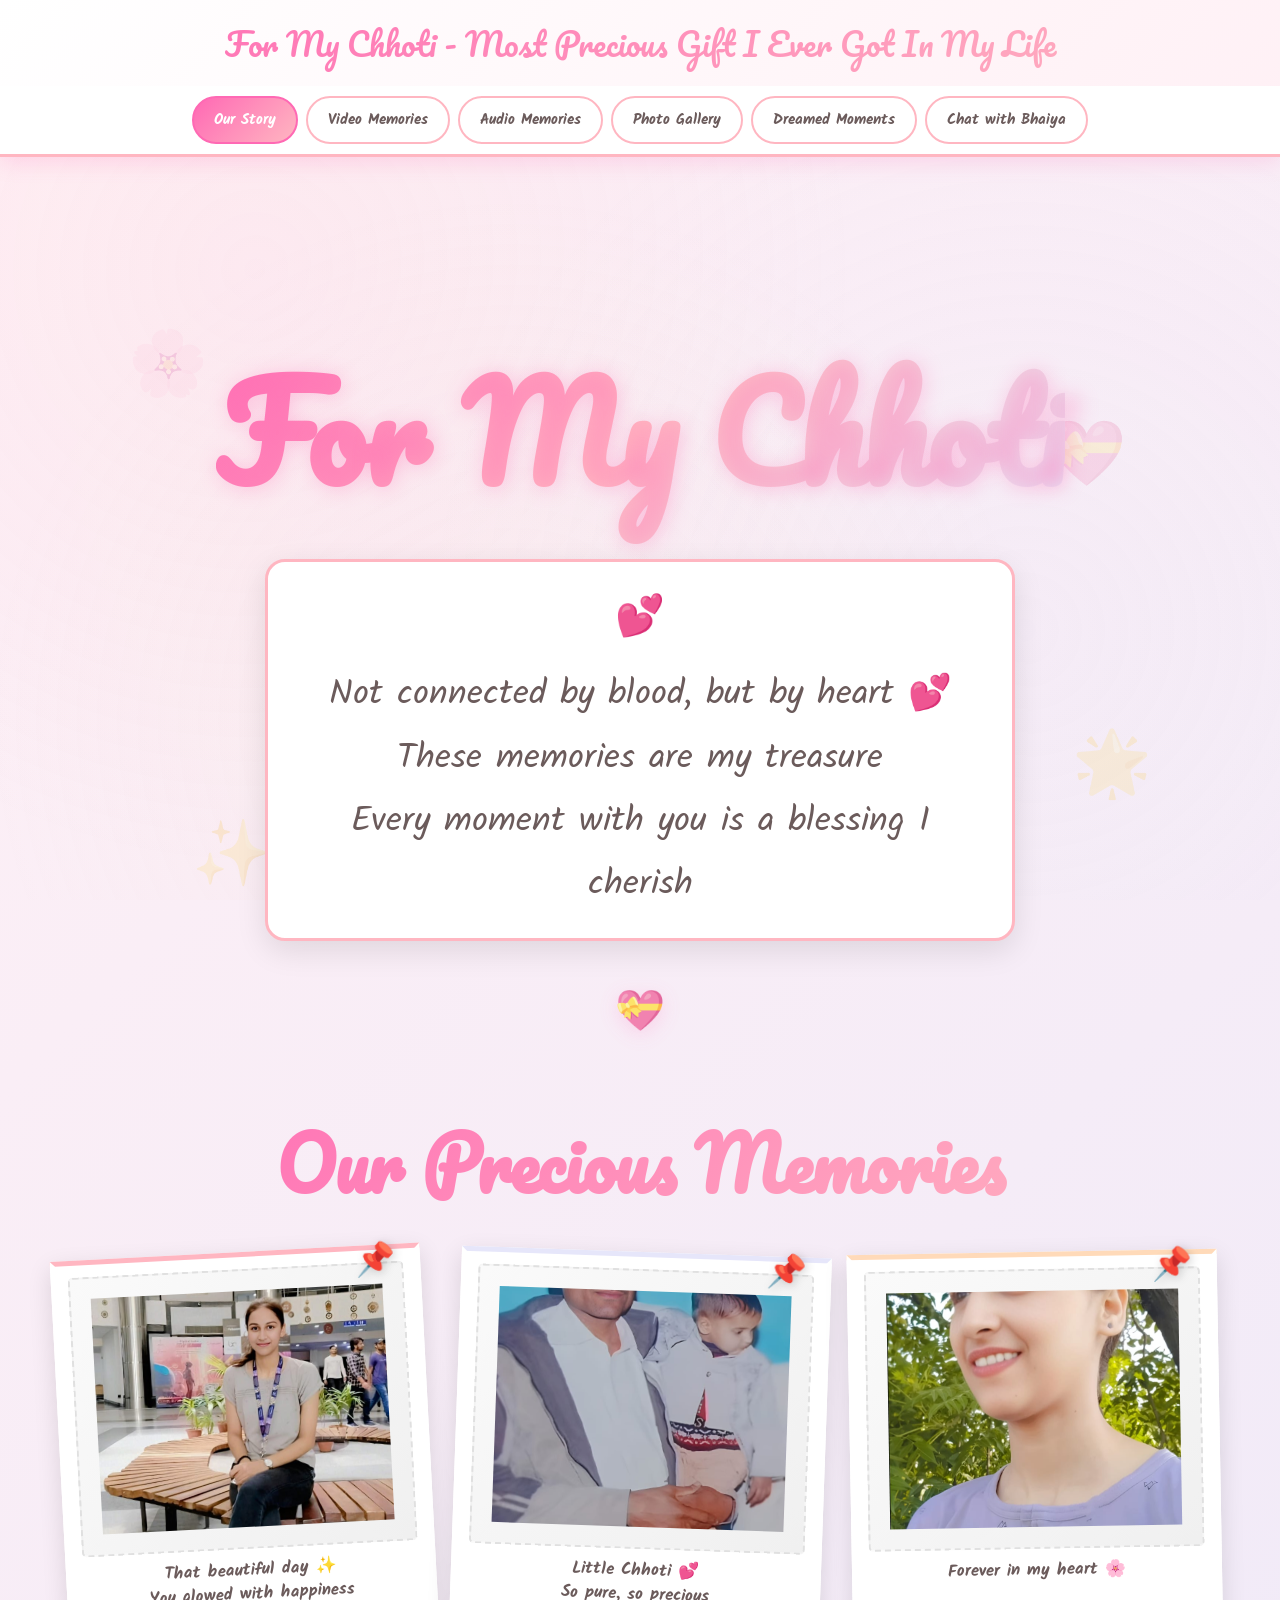
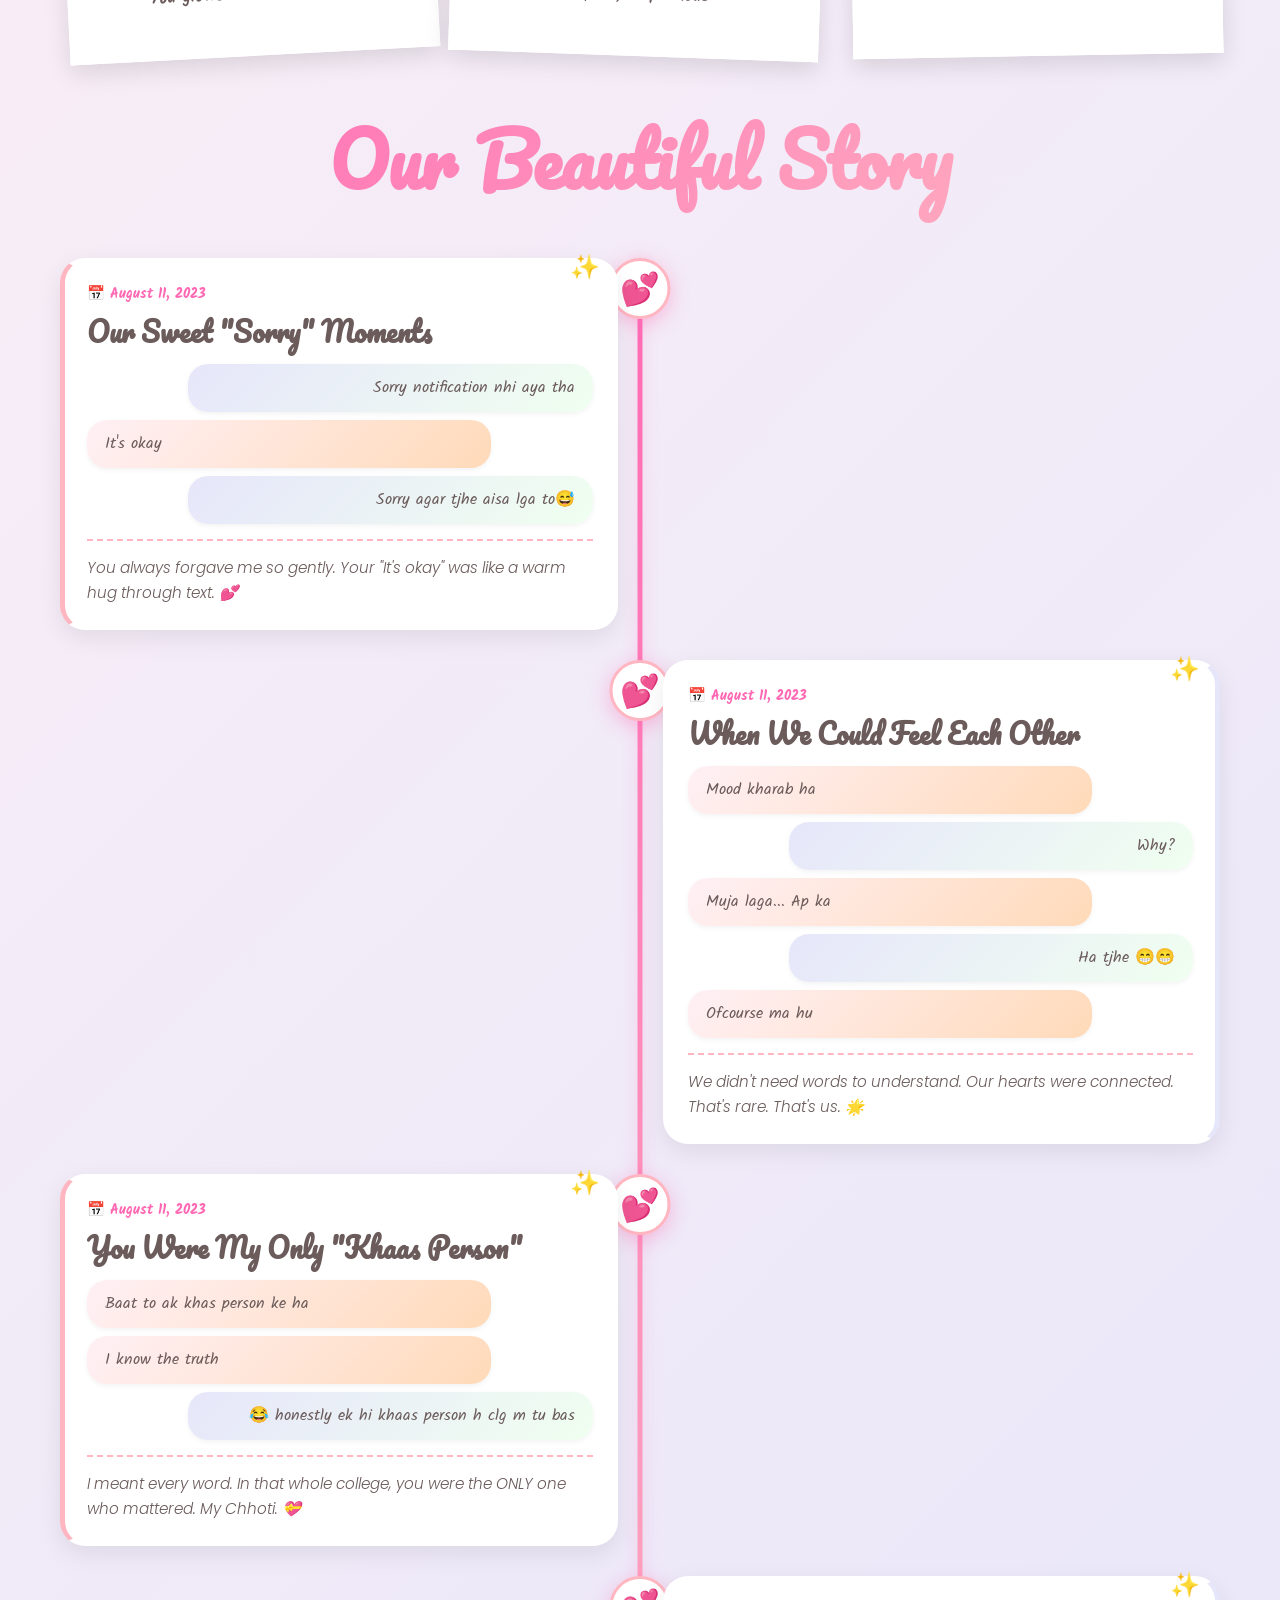
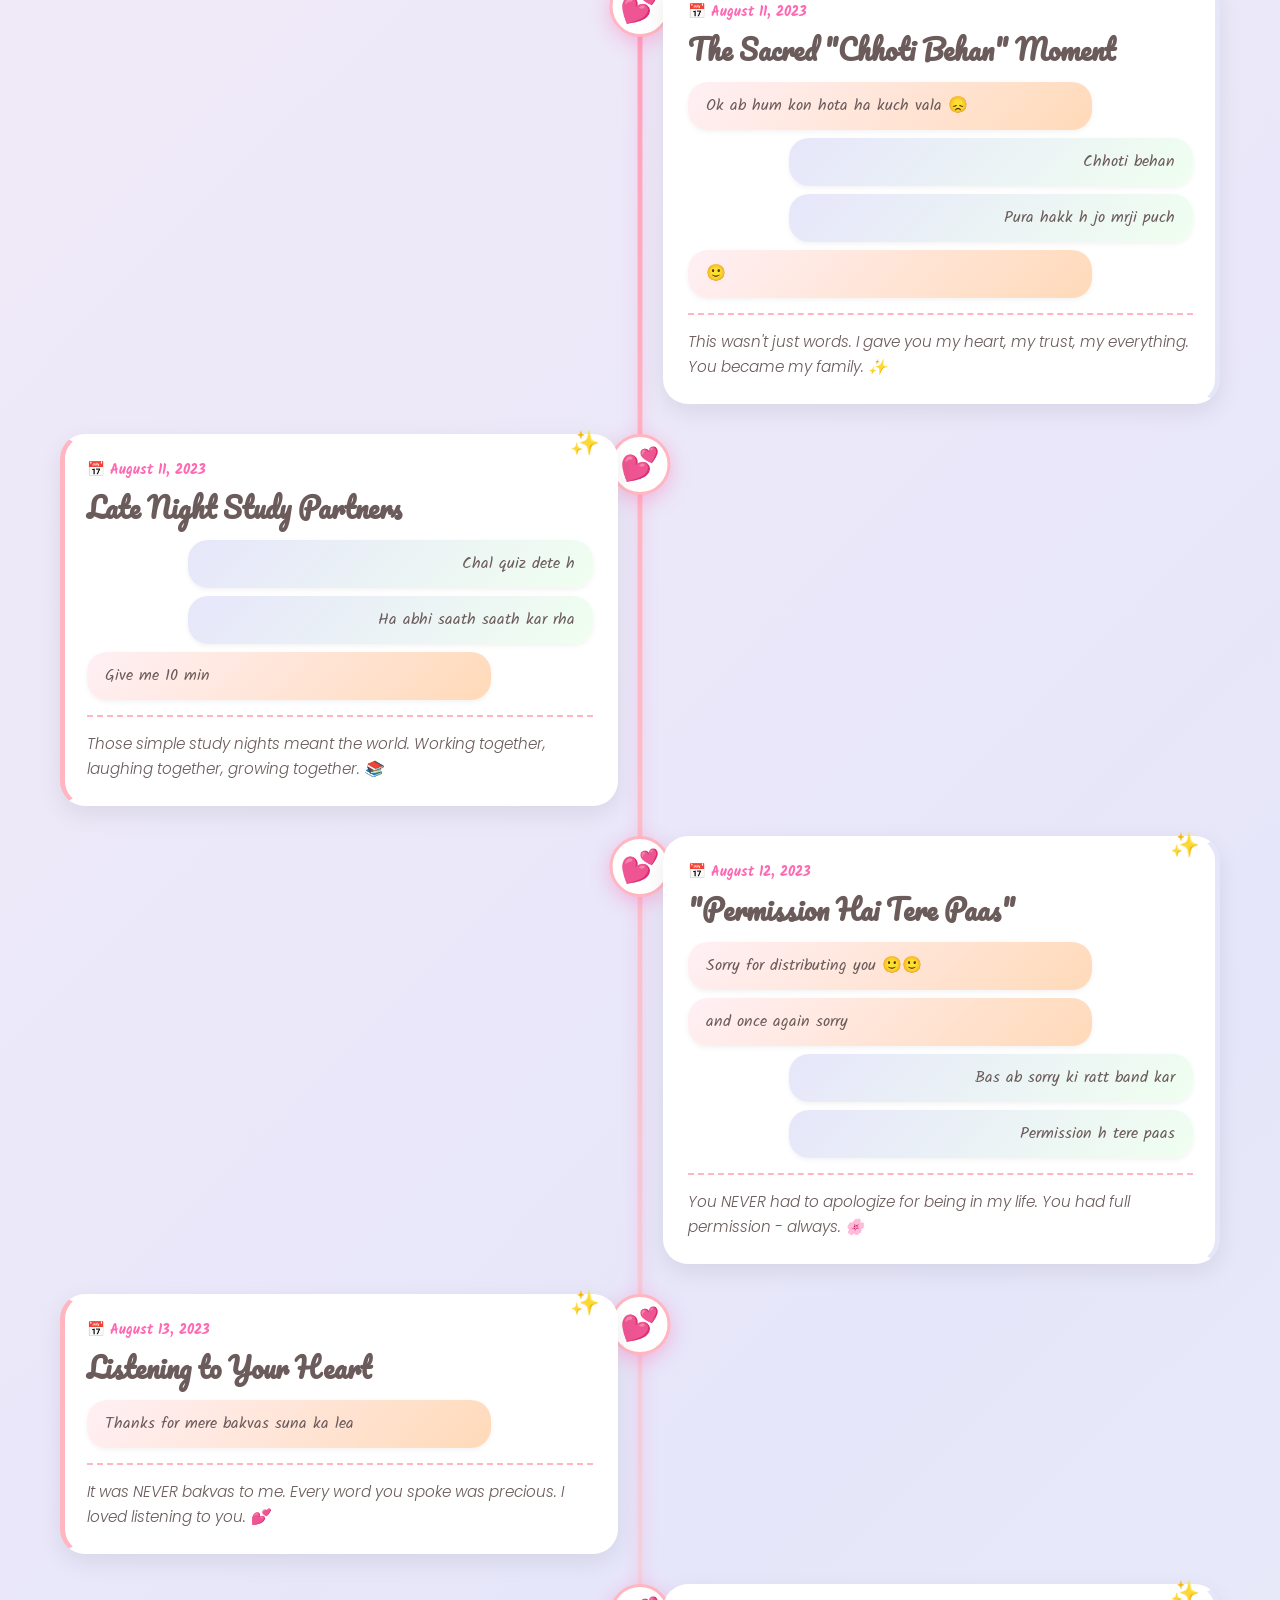
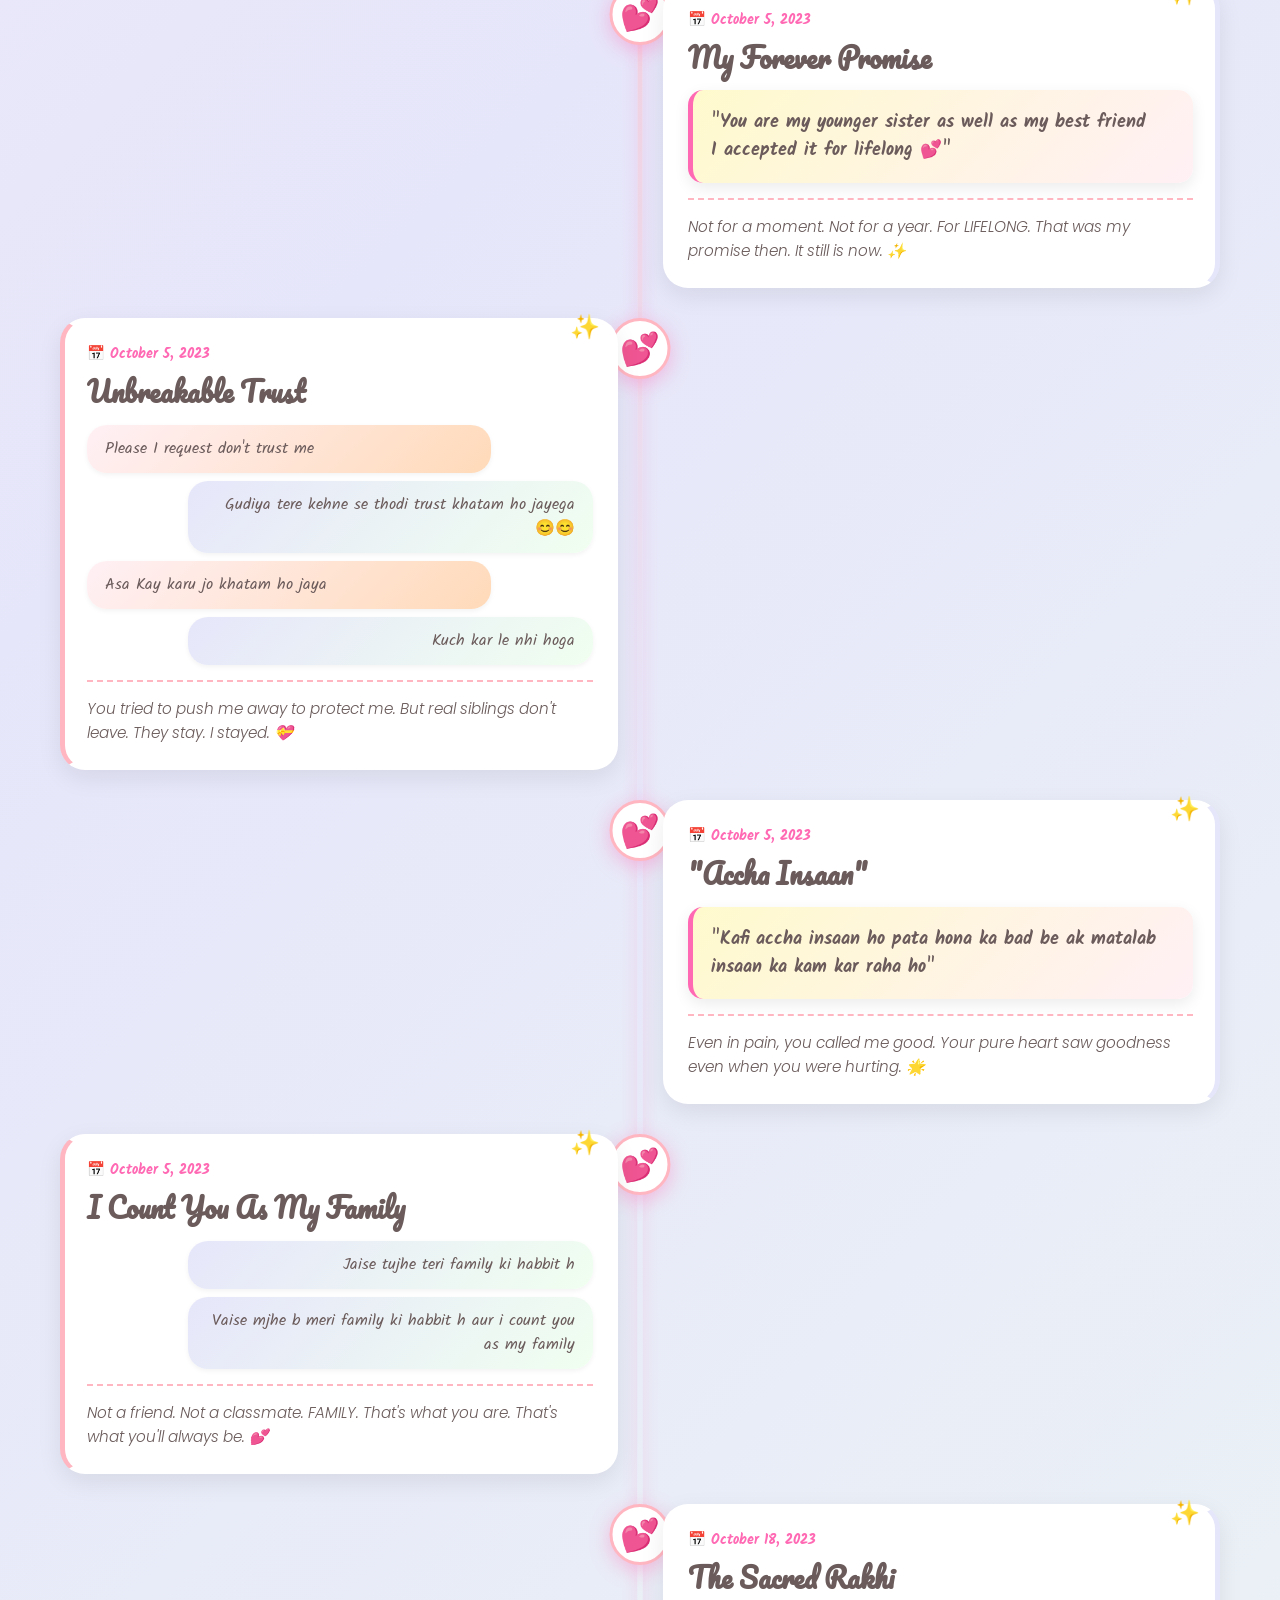
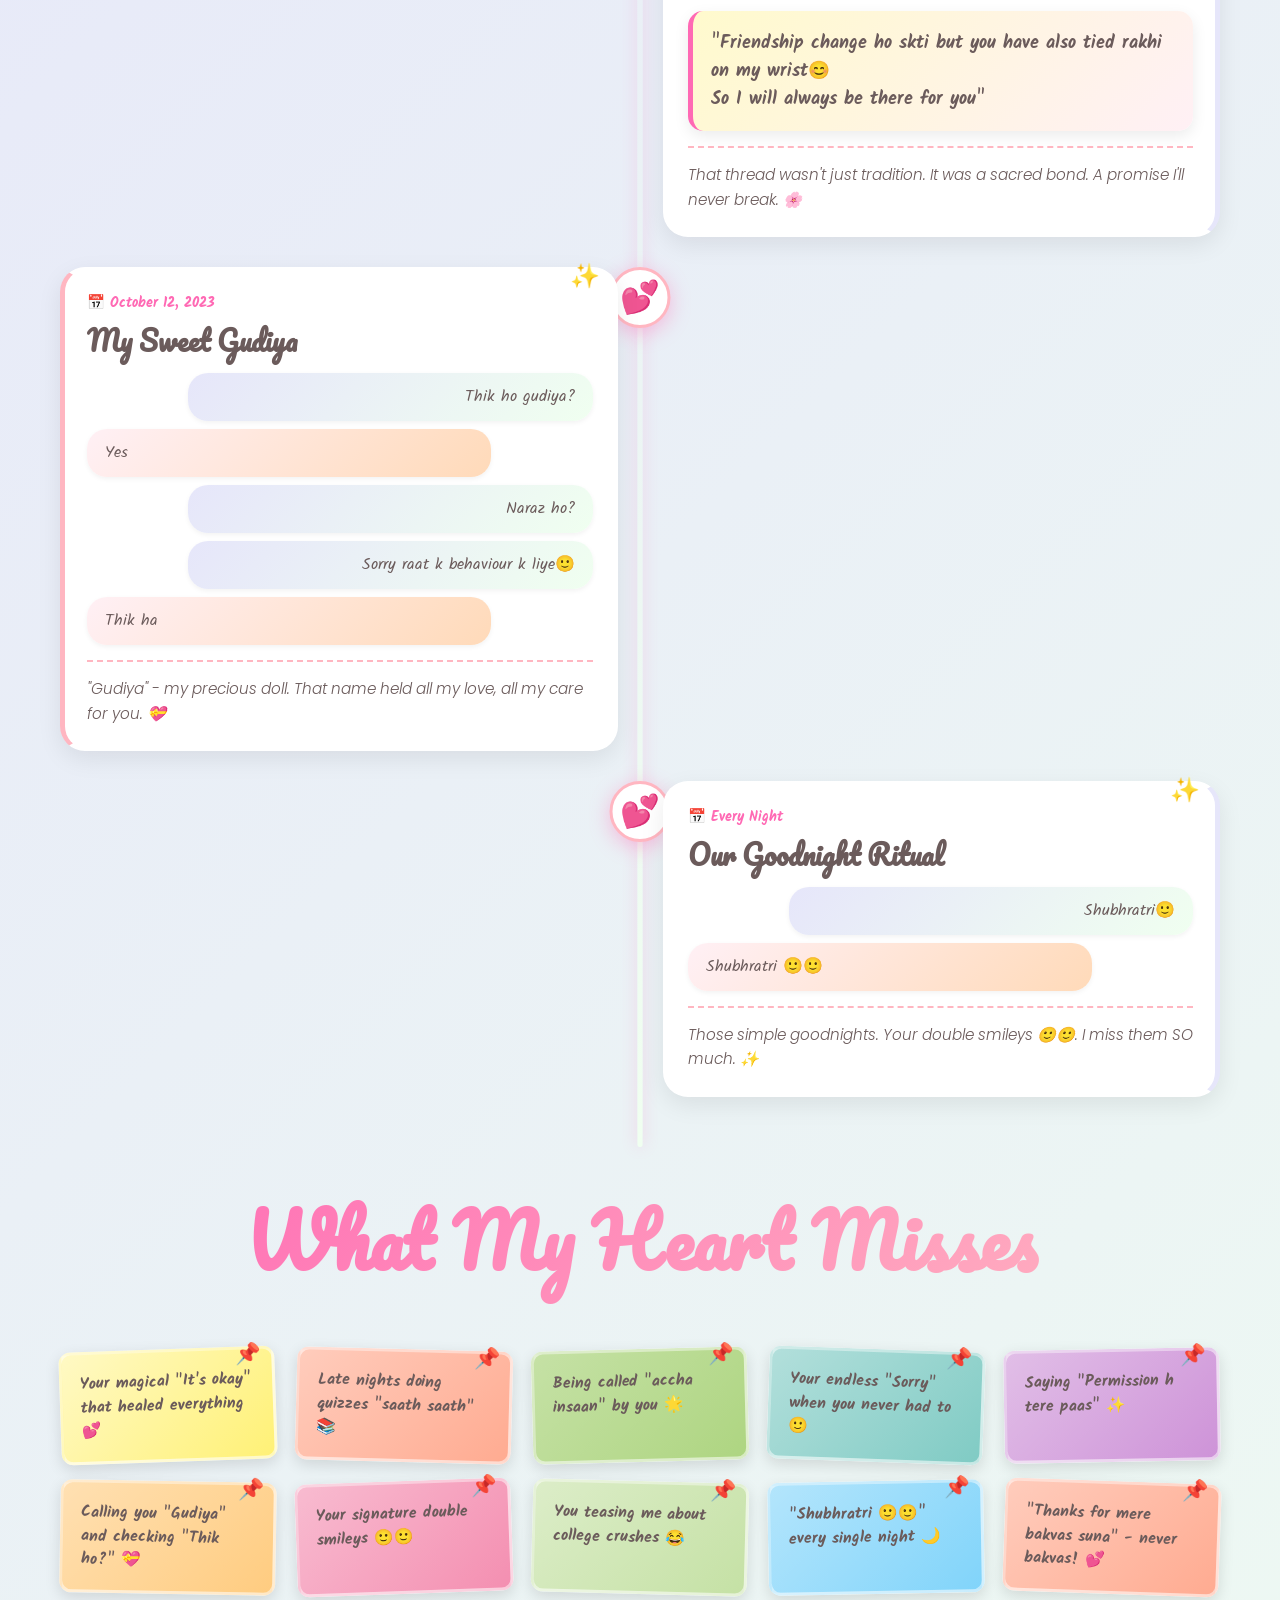
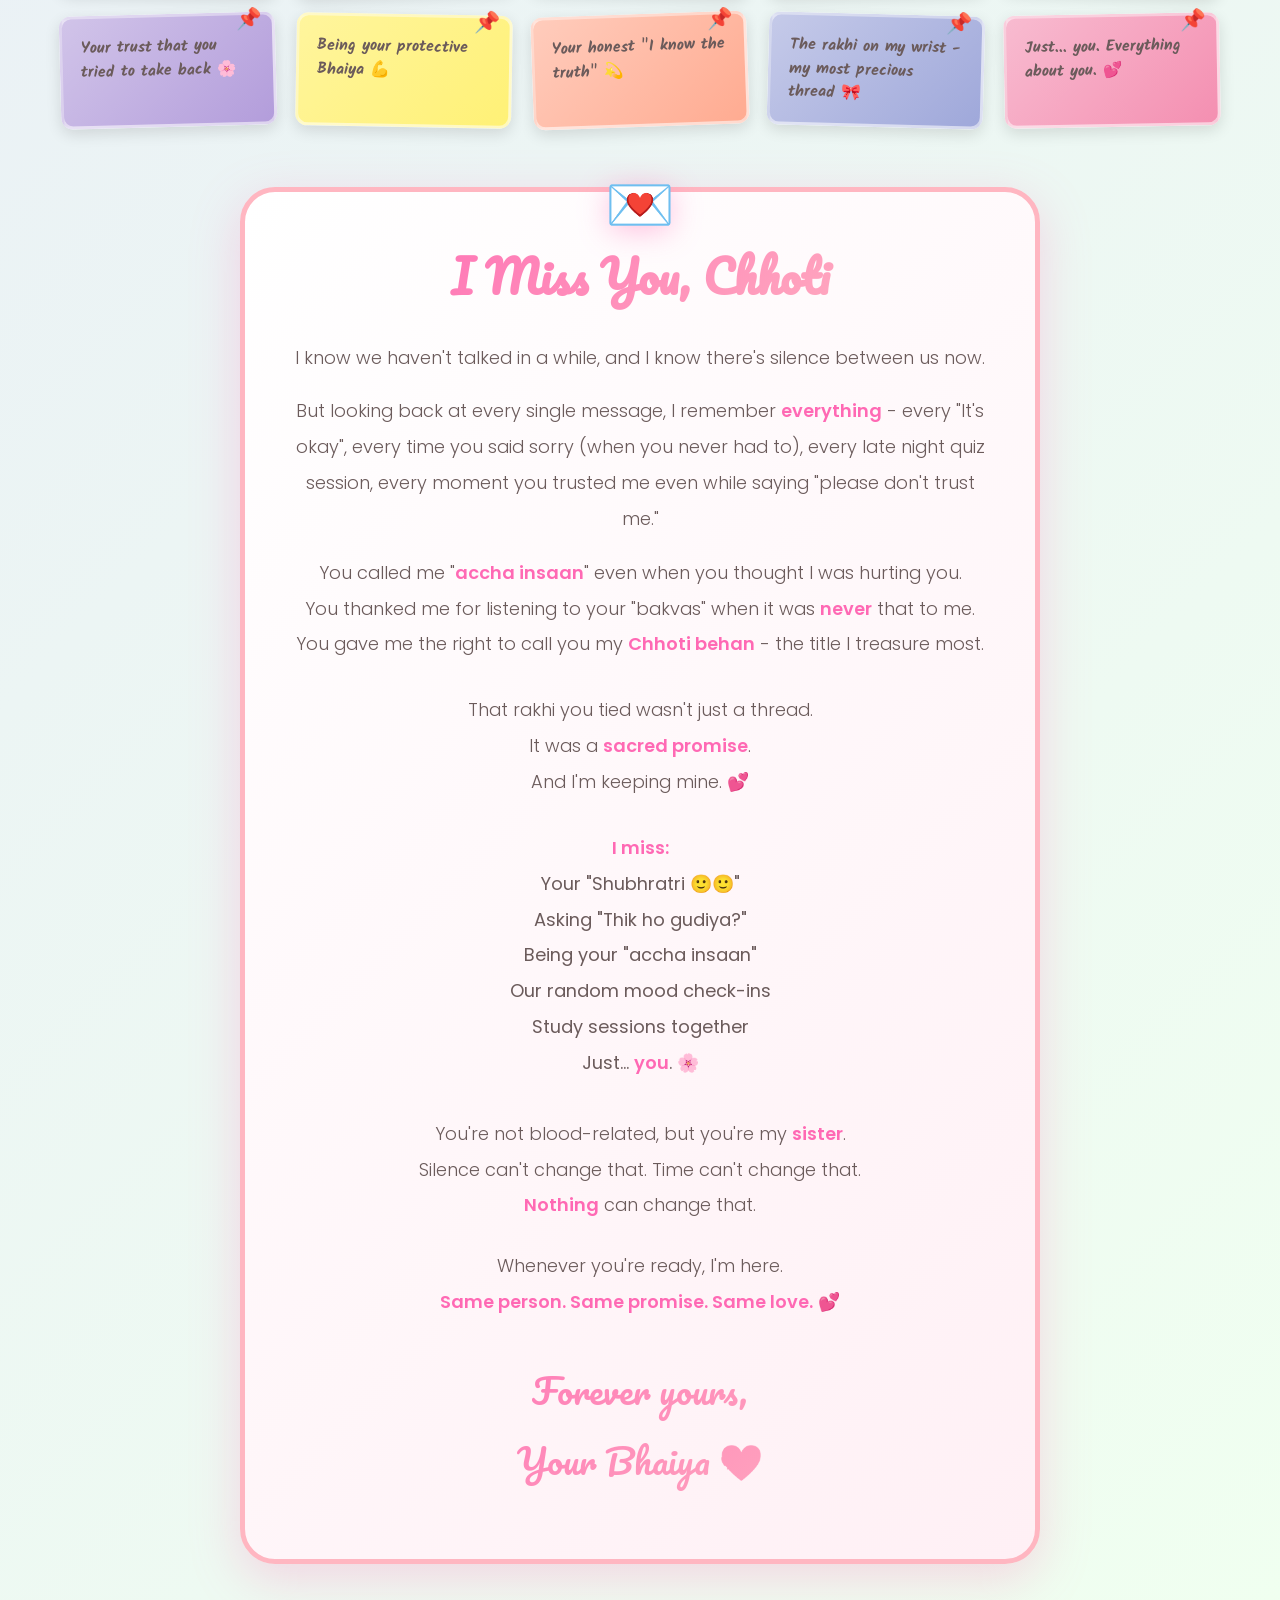
==== Memories_chhoti/index.html @ 8250acd3 "initial" ====
<!DOCTYPE html>
<html lang="en">

<head>
    <meta charset="UTF-8">
    <meta name="viewport" content="width=device-width, initial-scale=1.0">
    <title>For My Chhoti 💕</title>
    <link
        href="https://fonts.googleapis.com/css2?family=Pacifico&family=Poppins:wght@300;400;600&family=Kalam:wght@300;400;700&display=swap"
        rel="stylesheet">
    <style>
        * {
            margin: 0;
            padding: 0;
            box-sizing: border-box;
        }

        :root {
            --pink-light: #FFF0F5;
            --pink-soft: #FFB6C1;
            --peach: #FFDAB9;
            --lavender: #E6E6FA;
            --mint: #F0FFF0;
            --cream: #FFFACD;
            --rose: #FF69B4;
            --text: #6B5B5B;
            --white: #FFFFFF;
        }

        body {
            font-family: 'Poppins', sans-serif;
            background: linear-gradient(135deg, var(--pink-light) 0%, var(--lavender) 50%, var(--mint) 100%);
            color: var(--text);
            overflow-x: hidden;
        }

        /* Cute doodles background */
        body::before {
            content: '';
            position: fixed;
            top: 0;
            left: 0;
            width: 100%;
            height: 100%;
            background-image:
                radial-gradient(circle at 20% 30%, rgba(255, 182, 193, 0.1) 0%, transparent 50%),
                radial-gradient(circle at 80% 70%, rgba(230, 230, 250, 0.1) 0%, transparent 50%),
                radial-gradient(circle at 40% 80%, rgba(255, 218, 185, 0.1) 0%, transparent 50%);
            pointer-events: none;
            z-index: 0;
        }

        /* Music Player - Cuter design */
        .music-player {
            position: fixed;
            top: 20px;
            right: 20px;
            z-index: 1000;
            background: var(--white);
            padding: 12px 22px;
            border-radius: 50px;
            box-shadow: 0 8px 25px rgba(255, 105, 180, 0.3);
            display: flex;
            align-items: center;
            gap: 8px;
            cursor: pointer;
            transition: all 0.3s ease;
            font-family: 'Kalam', cursive;
            border: 3px dashed var(--pink-soft);
        }

        .music-player:hover {
            transform: scale(1.1) rotate(-2deg);
            box-shadow: 0 12px 35px rgba(255, 105, 180, 0.4);
        }

        .music-player.playing {
            background: linear-gradient(135deg, var(--pink-soft), var(--lavender));
            animation: rainbow 3s infinite;
        }

        @keyframes rainbow {

            0%,
            100% {
                filter: hue-rotate(0deg);
            }

            50% {
                filter: hue-rotate(20deg);
            }
        }

        .music-icon {
            font-size: 1.3rem;
            animation: spin 4s linear infinite paused;
        }

        .music-player.playing .music-icon {
            animation-play-state: running;
        }

        @keyframes spin {
            from {
                transform: rotate(0deg);
            }

            to {
                transform: rotate(360deg);
            }
        }

        /* Floating elements - hearts, stars, sparkles */
        .float-container {
            position: fixed;
            top: 0;
            left: 0;
            width: 100%;
            height: 100%;
            overflow: hidden;
            pointer-events: none;
            z-index: 1;
        }

        .float-item {
            position: absolute;
            opacity: 0;
            animation: floatUp 12s infinite ease-in-out;
        }

        @keyframes floatUp {
            0% {
                transform: translateY(100vh) rotate(0deg) scale(0);
                opacity: 0;
            }

            10% {
                opacity: 0.8;
                transform: scale(1);
            }

            90% {
                opacity: 0.8;
            }

            100% {
                transform: translateY(-100px) rotate(360deg) scale(0);
                opacity: 0;
            }
        }

        /* Hero Section - More heartfelt */
        .hero {
            min-height: 100vh;
            display: flex;
            flex-direction: column;
            justify-content: center;
            align-items: center;
            text-align: center;
            padding: 20px;
            position: relative;
            z-index: 2;
        }

        .hero-doodle {
            position: absolute;
            font-size: 4rem;
            opacity: 0.15;
            animation: float 3s ease-in-out infinite;
        }

        @keyframes float {

            0%,
            100% {
                transform: translateY(0px) rotate(0deg);
            }

            50% {
                transform: translateY(-20px) rotate(5deg);
            }
        }

        .hero h1 {
            font-family: 'Pacifico', cursive;
            font-size: clamp(3.5rem, 12vw, 8rem);
            background: linear-gradient(135deg, var(--rose), var(--pink-soft), var(--lavender));
            -webkit-background-clip: text;
            -webkit-text-fill-color: transparent;
            background-clip: text;
            margin-bottom: 15px;
            opacity: 0;
            animation: fadeInBounce 1.2s ease-out 0.3s forwards;
            text-shadow: 2px 2px 20px rgba(255, 105, 180, 0.3);
        }

        @keyframes fadeInBounce {
            0% {
                opacity: 0;
                transform: translateY(-50px) scale(0.9);
            }

            60% {
                transform: translateY(10px) scale(1.05);
            }

            100% {
                opacity: 1;
                transform: translateY(0) scale(1);
            }
        }

        .hero .subtitle {
            font-family: 'Kalam', cursive;
            font-size: clamp(1.3rem, 3.5vw, 2.2rem);
            color: var(--text);
            max-width: 750px;
            line-height: 1.8;
            opacity: 0;
            animation: fadeInUp 1s ease-out 0.8s forwards;
            background: var(--white);
            padding: 20px 30px;
            border-radius: 20px;
            box-shadow: 0 10px 30px rgba(0, 0, 0, 0.1);
            border: 3px solid var(--pink-soft);
        }

        .hero .subtitle::before {
            content: '💕';
            display: block;
            font-size: 2.5rem;
            margin-bottom: 10px;
        }

        .scroll-indicator {
            position: absolute;
            bottom: 40px;
            font-size: 2.5rem;
            opacity: 0;
            animation: fadeIn 1s ease-out 1.5s forwards, bounce 2s infinite 2.5s;
            cursor: pointer;
            filter: drop-shadow(0 5px 10px rgba(255, 105, 180, 0.3));
        }

        @keyframes fadeInUp {
            to {
                opacity: 1;
                transform: translateY(0);
            }

            from {
                opacity: 0;
                transform: translateY(30px);
            }
        }

        @keyframes fadeIn {
            to {
                opacity: 0.7;
            }
        }

        @keyframes bounce {

            0%,
            100% {
                transform: translateY(0);
            }

            50% {
                transform: translateY(-15px);
            }
        }

        /* Container */
        .container {
            max-width: 1200px;
            margin: 0 auto;
            padding: 0 20px;
            position: relative;
            z-index: 2;
        }

        /* Section styling */
        section {
            padding: 20px 0;
            opacity: 0;
            transform: translateY(30px);
            transition: opacity 0.8s ease-out, transform 0.8s ease-out;
        }

        section.visible {
            opacity: 1;
            transform: translateY(0);
        }

        .section-title {
            font-family: 'Pacifico', cursive;
            font-size: clamp(2.5rem, 7vw, 4.5rem);
            background: linear-gradient(135deg, var(--rose), var(--pink-soft));
            -webkit-background-clip: text;
            -webkit-text-fill-color: transparent;
            background-clip: text;
            text-align: center;
            margin-bottom: 25px;
            position: relative;
            display: inline-block;
            width: 100%;
        }

        .section-title::after {
            content: '✨';
            position: absolute;
            right: 10%;
            top: -10px;
            font-size: 2rem;
            animation: twinkle 2s infinite;
        }

        @keyframes twinkle {

            0%,
            100% {
                opacity: 1;
                transform: scale(1) rotate(0deg);
            }

            50% {
                opacity: 0.5;
                transform: scale(1.2) rotate(180deg);
            }
        }

        /* Photo Gallery - Scrapbook style */
        .photo-grid {
            display: grid;
            grid-template-columns: repeat(auto-fit, minmax(280px, 1fr));
            gap: 25px;
            margin-bottom: 0px;
        }

        .polaroid {
            background: var(--white);
            padding: 12px;
            padding-bottom: 45px;
            box-shadow: 0 8px 25px rgba(0, 0, 0, 0.12);
            transform: rotate(-2deg);
            transition: all 0.4s cubic-bezier(0.34, 1.56, 0.64, 1);
            cursor: pointer;
            position: relative;
            border: 5px solid var(--white);
        }

        .polaroid::before {
            content: '📌';
            position: absolute;
            top: -15px;
            right: 20px;
            font-size: 2rem;
            filter: drop-shadow(2px 2px 5px rgba(0, 0, 0, 0.2));
        }

        .polaroid:nth-child(1) {
            transform: rotate(-3deg);
            border-top: 5px solid var(--pink-soft);
        }

        .polaroid:nth-child(2) {
            transform: rotate(2deg);
            border-top: 5px solid var(--lavender);
        }

        .polaroid:nth-child(3) {
            transform: rotate(-1deg);
            border-top: 5px solid var(--peach);
        }

        .polaroid:hover {
            transform: rotate(0deg) scale(1.1) translateY(-20px);
            box-shadow: 0 20px 50px rgba(255, 105, 180, 0.35);
            z-index: 10;
        }

        .polaroid::after {
            content: '💝 Click!';
            position: absolute;
            bottom: 8px;
            left: 50%;
            transform: translateX(-50%);
            font-family: 'Kalam', cursive;
            font-size: 0.85rem;
            color: var(--rose);
            opacity: 0;
            transition: opacity 0.3s;
            font-weight: 700;
        }

        .polaroid:hover::after {
            opacity: 1;
        }

        .polaroid-img {
            width: 100%;
            height: 280px;
            background: linear-gradient(135deg, #fafafa 0%, #f0f0f0 100%);
            display: flex;
            align-items: center;
            justify-content: center;
            font-family: 'Kalam', cursive;
            color: #aaa;
            font-size: 1.1rem;
            text-align: center;
            padding: 20px;
            margin-bottom: 10px;
            border-radius: 5px;
            border: 2px dashed #e0e0e0;
        }

        .polaroid-caption {
            font-family: 'Kalam', cursive;
            font-size: 1.05rem;
            color: var(--text);
            text-align: center;
            line-height: 1.4;
            font-weight: 600;
        }

        /* Photo Modal */
        .photo-modal {
            display: none;
            position: fixed;
            top: 0;
            left: 0;
            width: 100%;
            height: 100%;
            background: rgba(0, 0, 0, 0.92);
            z-index: 2000;
            justify-content: center;
            align-items: center;
            animation: fadeIn 0.3s ease;
        }

        .photo-modal.active {
            display: flex;
        }

        .modal-content {
            position: relative;
            max-width: 90%;
            max-height: 90%;
            animation: zoomIn 0.4s cubic-bezier(0.34, 1.56, 0.64, 1);
        }

        @keyframes zoomIn {
            from {
                transform: scale(0.5) rotate(-10deg);
                opacity: 0;
            }

            to {
                transform: scale(1) rotate(0deg);
                opacity: 1;
            }
        }

        .modal-close {
            position: absolute;
            top: -45px;
            right: 0;
            font-size: 2.5rem;
            color: white;
            cursor: pointer;
            background: none;
            border: none;
            transition: transform 0.3s;
        }

        .modal-close:hover {
            transform: rotate(90deg) scale(1.2);
        }

        .modal-hearts {
            position: absolute;
            font-size: 2rem;
            animation: floatUpModal 2s ease-out forwards;
            pointer-events: none;
        }

        @keyframes floatUpModal {
            to {
                transform: translateY(-120px) scale(1.5);
                opacity: 0;
            }
        }

        /* Timeline - More playful */
        .timeline {
            position: relative;
            padding: 10px 0;
        }

        .timeline::before {
            content: '';
            position: absolute;
            left: 50%;
            transform: translateX(-50%);
            width: 5px;
            height: 100%;
            background: linear-gradient(180deg, var(--rose), var(--pink-soft), var(--lavender), var(--mint));
            border-radius: 3px;
            box-shadow: 0 0 15px rgba(255, 105, 180, 0.3);
        }

        .memory-card {
            display: grid;
            grid-template-columns: 1fr 1fr;
            gap: 45px;
            margin-bottom: 30px;
            position: relative;
        }

        .memory-card::before {
            content: '💕';
            position: absolute;
            left: 50%;
            transform: translateX(-50%);
            font-size: 2rem;
            background: var(--white);
            width: 55px;
            height: 55px;
            border-radius: 50%;
            display: flex;
            align-items: center;
            justify-content: center;
            box-shadow: 0 5px 20px rgba(255, 105, 180, 0.4);
            animation: heartbeat 1.5s infinite;
            border: 3px solid var(--pink-soft);
        }

        @keyframes heartbeat {

            0%,
            100% {
                transform: translateX(-50%) scale(1);
            }

            25% {
                transform: translateX(-50%) scale(1.15);
            }

            50% {
                transform: translateX(-50%) scale(1);
            }
        }

        .memory-content {
            background: var(--white);
            padding: 22px;
            border-radius: 25px;
            box-shadow: 0 8px 25px rgba(0, 0, 0, 0.08);
            border: 3px solid transparent;
            transition: all 0.3s ease;
            position: relative;
        }

        .memory-content::before {
            content: '✨';
            position: absolute;
            top: -12px;
            right: 15px;
            font-size: 1.5rem;
        }

        .memory-content:hover {
            border-color: var(--pink-soft);
            transform: translateY(-5px);
            box-shadow: 0 15px 40px rgba(255, 105, 180, 0.2);
        }

        .memory-card:nth-child(odd) .memory-content {
            grid-column: 1;
            border-left: 5px solid var(--pink-soft);
        }

        .memory-card:nth-child(even) .memory-content {
            grid-column: 2;
            border-right: 5px solid var(--lavender);
        }

        .memory-date {
            font-family: 'Kalam', cursive;
            font-size: 0.9rem;
            color: var(--rose);
            margin-bottom: 8px;
            font-weight: 700;
        }

        .memory-title {
            font-family: 'Pacifico', cursive;
            font-size: 1.7rem;
            color: var(--text);
            margin-bottom: 15px;
            line-height: 1.3;
        }

        .chat-bubble {
            background: var(--pink-light);
            padding: 10px 15px;
            border-radius: 20px;
            margin-bottom: 8px;
            font-family: 'Kalam', cursive;
            font-size: 1rem;
            max-width: 85%;
            animation: popIn 0.4s cubic-bezier(0.34, 1.56, 0.64, 1);
            line-height: 1.5;
            box-shadow: 0 3px 10px rgba(0, 0, 0, 0.05);
        }

        .chat-bubble.you {
            background: linear-gradient(135deg, var(--lavender), var(--mint));
            margin-left: auto;
            text-align: right;
        }

        .chat-bubble.her {
            background: linear-gradient(135deg, var(--pink-light), var(--peach));
        }

        @keyframes popIn {
            0% {
                opacity: 0;
                transform: scale(0.7);
            }

            70% {
                transform: scale(1.05);
            }

            100% {
                opacity: 1;
                transform: scale(1);
            }
        }

        .memory-reflection {
            margin-top: 15px;
            padding-top: 15px;
            border-top: 2px dashed var(--pink-soft);
            font-style: italic;
            color: var(--text);
            line-height: 1.6;
            font-size: 0.95rem;
            font-weight: 300;
        }

        .special-quote {
            background: linear-gradient(135deg, var(--cream), var(--pink-light));
            padding: 18px;
            border-left: 5px solid var(--rose);
            font-family: 'Kalam', cursive;
            font-size: 1.1rem;
            margin: 15px 0;
            border-radius: 15px;
            line-height: 1.6;
            box-shadow: 0 5px 15px rgba(0, 0, 0, 0.08);
            font-weight: 600;
        }

        /* Sticky Notes - More colorful and playful */
        .sticky-notes {
            display: grid;
            grid-template-columns: repeat(auto-fit, minmax(200px, 1fr));
            gap: 20px;
            margin: 20px 0;
        }

        .sticky-note {
            padding: 18px;
            border-radius: 12px;
            box-shadow: 0 5px 15px rgba(0, 0, 0, 0.12);
            font-family: 'Kalam', cursive;
            font-size: 0.98rem;
            transform: rotate(-1deg);
            transition: all 0.3s ease;
            line-height: 1.5;
            font-weight: 600;
            border: 3px solid rgba(255, 255, 255, 0.5);
            position: relative;
        }

        .sticky-note::before {
            content: '📌';
            position: absolute;
            top: -10px;
            right: 10px;
            font-size: 1.3rem;
        }

        .sticky-note:nth-child(1) {
            background: linear-gradient(135deg, #FFF9C4 0%, #FFF176 100%);
            transform: rotate(-2deg);
        }

        .sticky-note:nth-child(2) {
            background: linear-gradient(135deg, #FFCCBC 0%, #FFAB91 100%);
            transform: rotate(1.5deg);
        }

        .sticky-note:nth-child(3) {
            background: linear-gradient(135deg, #C5E1A5 0%, #AED581 100%);
            transform: rotate(-1.5deg);
        }

        .sticky-note:nth-child(4) {
            background: linear-gradient(135deg, #B2DFDB 0%, #80CBC4 100%);
            transform: rotate(2deg);
        }

        .sticky-note:nth-child(5) {
            background: linear-gradient(135deg, #E1BEE7 0%, #CE93D8 100%);
            transform: rotate(-1deg);
        }

        .sticky-note:nth-child(6) {
            background: linear-gradient(135deg, #FFE0B2 0%, #FFCC80 100%);
            transform: rotate(1deg);
        }

        .sticky-note:nth-child(7) {
            background: linear-gradient(135deg, #F8BBD0 0%, #F48FB1 100%);
            transform: rotate(-2deg);
        }

        .sticky-note:nth-child(8) {
            background: linear-gradient(135deg, #DCEDC8 0%, #C5E1A5 100%);
            transform: rotate(1.5deg);
        }

        .sticky-note:nth-child(9) {
            background: linear-gradient(135deg, #B3E5FC 0%, #81D4FA 100%);
            transform: rotate(-1deg);
        }

        .sticky-note:nth-child(10) {
            background: linear-gradient(135deg, #FFCCBC 0%, #FFAB91 100%);
            transform: rotate(2deg);
        }

        .sticky-note:nth-child(11) {
            background: linear-gradient(135deg, #D1C4E9 0%, #B39DDB 100%);
            transform: rotate(-1.5deg);
        }

        .sticky-note:nth-child(12) {
            background: linear-gradient(135deg, #FFF59D 0%, #FFF176 100%);
            transform: rotate(1deg);
        }

        .sticky-note:nth-child(13) {
            background: linear-gradient(135deg, #FFCCBC 0%, #FFAB91 100%);
            transform: rotate(-2deg);
        }

        .sticky-note:nth-child(14) {
            background: linear-gradient(135deg, #C5CAE9 0%, #9FA8DA 100%);
            transform: rotate(1.5deg);
        }

        .sticky-note:nth-child(15) {
            background: linear-gradient(135deg, #F8BBD0 0%, #F48FB1 100%);
            transform: rotate(-1deg);
        }

        .sticky-note:hover {
            transform: rotate(0deg) scale(1.08);
            box-shadow: 0 12px 30px rgba(0, 0, 0, 0.2);
            z-index: 10;
        }

        /* Final Message - Most heartfelt */
        .final-message {
            background: linear-gradient(135deg, var(--white), var(--pink-light));
            padding: 45px;
            border-radius: 35px;
            box-shadow: 0 15px 50px rgba(255, 105, 180, 0.25);
            max-width: 800px;
            margin: 0 auto;
            text-align: center;
            border: 5px solid var(--pink-soft);
            position: relative;
        }

        .final-message::before {
            content: '💌';
            position: absolute;
            top: -30px;
            left: 50%;
            transform: translateX(-50%);
            font-size: 3.5rem;
            filter: drop-shadow(0 5px 15px rgba(255, 105, 180, 0.4));
        }

        .final-message h2 {
            font-family: 'Pacifico', cursive;
            font-size: 2.8rem;
            background: linear-gradient(135deg, var(--rose), var(--pink-soft));
            -webkit-background-clip: text;
            -webkit-text-fill-color: transparent;
            background-clip: text;
            margin-bottom: 25px;
        }

        .final-message p {
            font-size: 1.12rem;
            line-height: 2;
            margin-bottom: 18px;
            color: var(--text);
            font-weight: 300;
        }

        .final-message p strong {
            color: var(--rose);
            font-weight: 600;
        }

        .final-message .signature {
            font-family: 'Pacifico', cursive;
            font-size: 2.2rem;
            background: linear-gradient(135deg, var(--rose), var(--pink-soft));
            -webkit-background-clip: text;
            -webkit-text-fill-color: transparent;
            background-clip: text;
            margin-top: 35px;
        }

        /* Mobile Responsive */
        @media (max-width: 768px) {
            .timeline::before {
                left: 30px;
            }

            .memory-card {
                grid-template-columns: 1fr;
                padding-left: 60px;
                gap: 20px;
                margin-bottom: 25px;
            }

            .memory-card::before {
                left: 30px;
            }

            .memory-card:nth-child(odd) .memory-content,
            .memory-card:nth-child(even) .memory-content {
                grid-column: 1;
            }

            .final-message {
                padding: 35px 20px;
            }

            .music-player {
                padding: 10px 18px;
                font-size: 0.85rem;
            }

            .section-title::after {
                right: 5%;
            }
        }
    </style>
    <link rel="stylesheet" href="styles.css">
</head>

<body>

    <!-- Photo Modal -->
    <div class="photo-modal" id="photoModal">
        <button class="modal-close" onclick="closeModal()">✕</button>
        <div class="modal-content" id="modalContent"></div>
    </div>

    <!-- Floating elements -->
    <div class="float-container" id="floatContainer"></div>

    <div id="story-panel" class="tab-panel active">
        <!-- Hero Section -->
        <section class="hero">
            <div class="hero-doodle" style="top: 15%; left: 10%;">🌸</div>
            <div class="hero-doodle" style="top: 25%; right: 12%;">💝</div>
            <div class="hero-doodle" style="bottom: 20%; left: 15%;">✨</div>
            <div class="hero-doodle" style="bottom: 30%; right: 10%;">🌟</div>

            <h1>For My Chhoti</h1>
            <p class="subtitle">
                Not connected by blood, but by heart 💕<br>
                These memories are my treasure<br>
                Every moment with you is a blessing I cherish
            </p>
            <div class="scroll-indicator">💝</div>
        </section>

        <!-- Photo Section -->
        <section id="photos">
            <div class="container">
                <h2 class="section-title">Our Precious Memories</h2>
                <div class="photo-grid">
                    <div class="polaroid" onclick="openPhotoModal(this)">
                        <div class="polaroid-img">
                            <img src="images/photo15.jpeg" style="width:100%; height:100%; object-fit:cover;">
                        </div>
                        <div class="polaroid-caption">That beautiful day ✨<br>You glowed with happiness</div>
                    </div>
                    <div class="polaroid" onclick="openPhotoModal(this)">
                        <div class="polaroid-img">
                            <img src="images/photo5.jpeg" style="width:100%; height:100%; object-fit:cover;">
                        </div>
                        <div class="polaroid-caption">Little Chhoti 💕<br>So pure, so precious</div>
                    </div>
                    <div class="polaroid" onclick="openPhotoModal(this)">
                        <div class="polaroid-img">
                            <img src="images/photo27.jpeg" style="width:100%; height:100%; object-fit:cover;">
                        </div>
                        <div class="polaroid-caption">Forever in my heart 🌸</div>
                    </div>
                </div>
            </div>
        </section>

        <!-- Timeline Section -->
        <section id="timeline">
            <div class="container">
                <h2 class="section-title">Our Beautiful Story</h2>
                <div class="timeline">

                    <!-- Memory 1 -->
                    <div class="memory-card">
                        <div class="memory-content">
                            <div class="memory-date">📅 August 11, 2023</div>
                            <h3 class="memory-title">Our Sweet "Sorry" Moments</h3>
                            <div class="chat-bubble you">Sorry notification nhi aya tha</div>
                            <div class="chat-bubble her">It's okay</div>
                            <div class="chat-bubble you">Sorry agar tjhe aisa lga to😅</div>
                            <p class="memory-reflection">
                                You always forgave me so gently. Your "It's okay" was like a warm hug through text. 💕
                            </p>
                        </div>
                    </div>

                    <!-- Memory 2 -->
                    <div class="memory-card">
                        <div class="memory-content">
                            <div class="memory-date">📅 August 11, 2023</div>
                            <h3 class="memory-title">When We Could Feel Each Other</h3>
                            <div class="chat-bubble her">Mood kharab ha</div>
                            <div class="chat-bubble you">Why?</div>
                            <div class="chat-bubble her">Muja laga... Ap ka</div>
                            <div class="chat-bubble you">Ha tjhe 😁😁</div>
                            <div class="chat-bubble her">Ofcourse ma hu</div>
                            <p class="memory-reflection">
                                We didn't need words to understand. Our hearts were connected. That's rare. That's us.
                                🌟
                            </p>
                        </div>
                    </div>

                    <!-- Memory 3 -->
                    <div class="memory-card">
                        <div class="memory-content">
                            <div class="memory-date">📅 August 11, 2023</div>
                            <h3 class="memory-title">You Were My Only "Khaas Person"</h3>
                            <div class="chat-bubble her">Baat to ak khas person ke ha</div>
                            <div class="chat-bubble her">I know the truth</div>
                            <div class="chat-bubble you">😂 honestly ek hi khaas person h clg m tu bas</div>
                            <p class="memory-reflection">
                                I meant every word. In that whole college, you were the ONLY one who mattered. My
                                Chhoti. 💝
                            </p>
                        </div>
                    </div>

                    <!-- Memory 4 -->
                    <div class="memory-card">
                        <div class="memory-content">
                            <div class="memory-date">📅 August 11, 2023</div>
                            <h3 class="memory-title">The Sacred "Chhoti Behan" Moment</h3>
                            <div class="chat-bubble her">Ok ab hum kon hota ha kuch vala 😞</div>
                            <div class="chat-bubble you">Chhoti behan</div>
                            <div class="chat-bubble you">Pura hakk h jo mrji puch</div>
                            <div class="chat-bubble her">🙂</div>
                            <p class="memory-reflection">
                                This wasn't just words. I gave you my heart, my trust, my everything. You became my
                                family.
                                ✨
                            </p>
                        </div>
                    </div>

                    <!-- Memory 5 -->
                    <div class="memory-card">
                        <div class="memory-content">
                            <div class="memory-date">📅 August 11, 2023</div>
                            <h3 class="memory-title">Late Night Study Partners</h3>
                            <div class="chat-bubble you">Chal quiz dete h</div>
                            <div class="chat-bubble you">Ha abhi saath saath kar rha</div>
                            <div class="chat-bubble her">Give me 10 min</div>
                            <p class="memory-reflection">
                                Those simple study nights meant the world. Working together, laughing together, growing
                                together. 📚
                            </p>
                        </div>
                    </div>

                    <!-- Memory 6 -->
                    <div class="memory-card">
                        <div class="memory-content">
                            <div class="memory-date">📅 August 12, 2023</div>
                            <h3 class="memory-title">"Permission Hai Tere Paas"</h3>
                            <div class="chat-bubble her">Sorry for distributing you 🙂🙂</div>
                            <div class="chat-bubble her">and once again sorry</div>
                            <div class="chat-bubble you">Bas ab sorry ki ratt band kar</div>
                            <div class="chat-bubble you">Permission h tere paas</div>
                            <p class="memory-reflection">
                                You NEVER had to apologize for being in my life. You had full permission - always. 🌸
                            </p>
                        </div>
                    </div>

                    <!-- Memory 7 -->
                    <div class="memory-card">
                        <div class="memory-content">
                            <div class="memory-date">📅 August 13, 2023</div>
                            <h3 class="memory-title">Listening to Your Heart</h3>
                            <div class="chat-bubble her">Thanks for mere bakvas suna ka lea</div>
                            <p class="memory-reflection">
                                It was NEVER bakvas to me. Every word you spoke was precious. I loved listening to you.
                                💕
                            </p>
                        </div>
                    </div>

                    <!-- Memory 8 -->
                    <div class="memory-card">
                        <div class="memory-content">
                            <div class="memory-date">📅 October 5, 2023</div>
                            <h3 class="memory-title">My Forever Promise</h3>
                            <blockquote class="special-quote">
                                "You are my younger sister as well as my best friend<br>
                                I accepted it for lifelong 💕"
                            </blockquote>
                            <p class="memory-reflection">
                                Not for a moment. Not for a year. For LIFELONG. That was my promise then. It still is
                                now. ✨
                            </p>
                        </div>
                    </div>

                    <!-- Memory 9 -->
                    <div class="memory-card">
                        <div class="memory-content">
                            <div class="memory-date">📅 October 5, 2023</div>
                            <h3 class="memory-title">Unbreakable Trust</h3>
                            <div class="chat-bubble her">Please I request don't trust me</div>
                            <div class="chat-bubble you">Gudiya tere kehne se thodi trust khatam ho jayega😊😊</div>
                            <div class="chat-bubble her">Asa Kay karu jo khatam ho jaya</div>
                            <div class="chat-bubble you">Kuch kar le nhi hoga</div>
                            <p class="memory-reflection">
                                You tried to push me away to protect me. But real siblings don't leave. They stay. I
                                stayed.
                                💝
                            </p>
                        </div>
                    </div>

                    <!-- Memory 10 -->
                    <div class="memory-card">
                        <div class="memory-content">
                            <div class="memory-date">📅 October 5, 2023</div>
                            <h3 class="memory-title">"Accha Insaan"</h3>
                            <blockquote class="special-quote">
                                "Kafi accha insaan ho pata hona ka bad be ak matalab insaan ka kam kar raha ho"
                            </blockquote>
                            <p class="memory-reflection">
                                Even in pain, you called me good. Your pure heart saw goodness even when you were
                                hurting.
                                🌟
                            </p>
                        </div>
                    </div>

                    <!-- Memory 11 -->
                    <div class="memory-card">
                        <div class="memory-content">
                            <div class="memory-date">📅 October 5, 2023</div>
                            <h3 class="memory-title">I Count You As My Family</h3>
                            <div class="chat-bubble you">Jaise tujhe teri family ki habbit h</div>
                            <div class="chat-bubble you">Vaise mjhe b meri family ki habbit h aur i count you as my
                                family
                            </div>
                            <p class="memory-reflection">
                                Not a friend. Not a classmate. FAMILY. That's what you are. That's what you'll always
                                be. 💕
                            </p>
                        </div>
                    </div>

                    <!-- Memory 12 -->
                    <div class="memory-card">
                        <div class="memory-content">
                            <div class="memory-date">📅 October 18, 2023</div>
                            <h3 class="memory-title">The Sacred Rakhi</h3>
                            <blockquote class="special-quote">
                                "Friendship change ho skti but you have also tied rakhi on my wrist😊<br>
                                So I will always be there for you"
                            </blockquote>
                            <p class="memory-reflection">
                                That thread wasn't just tradition. It was a sacred bond. A promise I'll never break. 🌸
                            </p>
                        </div>
                    </div>

                    <!-- Memory 13 -->
                    <div class="memory-card">
                        <div class="memory-content">
                            <div class="memory-date">📅 October 12, 2023</div>
                            <h3 class="memory-title">My Sweet Gudiya</h3>
                            <div class="chat-bubble you">Thik ho gudiya?</div>
                            <div class="chat-bubble her">Yes</div>
                            <div class="chat-bubble you">Naraz ho?</div>
                            <div class="chat-bubble you">Sorry raat k behaviour k liye🙂</div>
                            <div class="chat-bubble her">Thik ha</div>
                            <p class="memory-reflection">
                                "Gudiya" - my precious doll. That name held all my love, all my care for you. 💝
                            </p>
                        </div>
                    </div>

                    <!-- Memory 14 -->
                    <div class="memory-card">
                        <div class="memory-content">
                            <div class="memory-date">📅 Every Night</div>
                            <h3 class="memory-title">Our Goodnight Ritual</h3>
                            <div class="chat-bubble you">Shubhratri🙂</div>
                            <div class="chat-bubble her">Shubhratri 🙂🙂</div>
                            <p class="memory-reflection">
                                Those simple goodnights. Your double smileys 🙂🙂. I miss them SO much. ✨
                            </p>
                        </div>
                    </div>

                </div>
            </div>
        </section>

        <!-- Things I Miss -->
        <section id="miss">
            <div class="container">
                <h2 class="section-title">What My Heart Misses</h2>
                <div class="sticky-notes">
                    <div class="sticky-note">
                        Your magical "It's okay" that healed everything 💕
                    </div>
                    <div class="sticky-note">
                        Late nights doing quizzes "saath saath" 📚
                    </div>
                    <div class="sticky-note">
                        Being called "accha insaan" by you 🌟
                    </div>
                    <div class="sticky-note">
                        Your endless "Sorry" when you never had to 🙂
                    </div>
                    <div class="sticky-note">
                        Saying "Permission h tere paas" ✨
                    </div>
                    <div class="sticky-note">
                        Calling you "Gudiya" and checking "Thik ho?" 💝
                    </div>
                    <div class="sticky-note">
                        Your signature double smileys 🙂🙂
                    </div>
                    <div class="sticky-note">
                        You teasing me about college crushes 😂
                    </div>
                    <div class="sticky-note">
                        "Shubhratri 🙂🙂" every single night 🌙
                    </div>
                    <div class="sticky-note">
                        "Thanks for mere bakvas suna" - never bakvas! 💕
                    </div>
                    <div class="sticky-note">
                        Your trust that you tried to take back 🌸
                    </div>
                    <div class="sticky-note">
                        Being your protective Bhaiya 💪
                    </div>
                    <div class="sticky-note">
                        Your honest "I know the truth" 💫
                    </div>
                    <div class="sticky-note">
                        The rakhi on my wrist - my most precious thread 🎀
                    </div>
                    <div class="sticky-note">
                        Just... you. Everything about you. 💕
                    </div>
                </div>
            </div>
        </section>

        <!-- Final Message -->
        <section id="final">
            <div class="container">
                <div class="final-message">
                    <h2>I Miss You, Chhoti</h2>
                    <p>
                        I know we haven't talked in a while, and I know there's silence between us now.
                    </p>
                    <p>
                        But looking back at every single message, I remember <strong>everything</strong> -
                        every "It's okay", every time you said sorry (when you never had to),
                        every late night quiz session, every moment you trusted me even while saying "please don't trust
                        me."
                    </p>
                    <p>
                        You called me "<strong>accha insaan</strong>" even when you thought I was hurting you.<br>
                        You thanked me for listening to your "bakvas" when it was <strong>never</strong> that to me.<br>
                        You gave me the right to call you my <strong>Chhoti behan</strong> - the title I treasure most.
                    </p>
                    <p style="margin-top: 30px;">
                        That rakhi you tied wasn't just a thread.<br>
                        It was a <strong>sacred promise</strong>.<br>
                        And I'm keeping mine. 💕
                    </p>
                    <p style="margin-top: 30px; font-weight: 400;">
                        <strong>I miss:</strong><br>
                        Your "Shubhratri 🙂🙂"<br>
                        Asking "Thik ho gudiya?"<br>
                        Being your "accha insaan"<br>
                        Our random mood check-ins<br>
                        Study sessions together<br>
                        Just... <strong>you</strong>. 🌸
                    </p>
                    <p style="margin-top: 35px;">
                        You're not blood-related, but you're my <strong>sister</strong>.<br>
                        Silence can't change that. Time can't change that.<br>
                        <strong>Nothing</strong> can change that.
                    </p>
                    <p style="margin-top: 25px;">
                        Whenever you're ready, I'm here.<br>
                        <strong>Same person. Same promise. Same love.</strong> 💕
                    </p>
                    <p class="signature">
                        Forever yours,<br>
                        Your Bhaiya 💝
                    </p>
                </div>
            </div>
        </section>

        <div style="height: 30px;"></div>

    </div> <!-- End story-panel -->

    <script>
        // Music Player Removed

        // Photo Modal
        function openPhotoModal(polaroid) {
            const modal = document.getElementById('photoModal');
            const modalContent = document.getElementById('modalContent');

            const clone = polaroid.cloneNode(true);
            clone.style.transform = 'none';
            clone.style.maxWidth = '600px';
            modalContent.innerHTML = '';
            modalContent.appendChild(clone);

            modal.classList.add('active');

            // Hearts explosion
            for (let i = 0; i < 15; i++) {
                setTimeout(() => {
                    const heart = document.createElement('div');
                    heart.className = 'modal-hearts';
                    heart.textContent = ['💕', '💝', '💖', '💗'][Math.floor(Math.random() * 4)];
                    heart.style.left = (Math.random() * 100) + '%';
                    heart.style.top = '50%';
                    modal.appendChild(heart);

                    setTimeout(() => heart.remove(), 2000);
                }, i * 100);
            }
        }

        function closeModal() {
            document.getElementById('photoModal').classList.remove('active');
        }

        document.getElementById('photoModal').addEventListener('click', (e) => {
            if (e.target.id === 'photoModal') closeModal();
        });

        // Floating elements
        const floatContainer = document.getElementById('floatContainer');
        const emojis = ['💕', '💝', '💖', '✨', '🌸', '🌟', '💗', '🦋'];

        for (let i = 0; i < 20; i++) {
            const item = document.createElement('div');
            item.className = 'float-item';
            item.textContent = emojis[Math.floor(Math.random() * emojis.length)];
            item.style.left = Math.random() * 100 + '%';
            item.style.fontSize = (Math.random() * 20 + 20) + 'px';
            item.style.animationDelay = Math.random() * 12 + 's';
            floatContainer.appendChild(item);
        }

        // Scroll animations
        const observer = new IntersectionObserver((entries) => {
            entries.forEach(entry => {
                if (entry.isIntersecting) {
                    entry.target.classList.add('visible');
                }
            });
        }, {
            threshold: 0.1,
            rootMargin: '0px 0px -50px 0px'
        });

        document.querySelectorAll('section').forEach(section => {
            observer.observe(section);
        });

        // Smooth scroll
        document.querySelector('.scroll-indicator').addEventListener('click', () => {
            document.getElementById('photos').scrollIntoView({ behavior: 'smooth' });
        });
    </script>

    <!-- Modular Scripts -->
    <script src="tabs-module.js"></script>
    <script src="gallery-audio.js"></script>
    <script src="chatbot.js"></script>
</body>

</html>
---- Memories_chhoti/styles.css ----
/* 
   Modular Styles for Chhoti's Website
   Separating styles to keep HTML clean 
*/

/* --- Navigation & Tabs --- */
#tab-nav {
    position: fixed;
    top: 0;
    width: 100%;
    z-index: 9999;
    background: linear-gradient(135deg, var(--white), var(--pink-light));
    border-bottom: 3px solid var(--pink-soft);
    box-shadow: 0 5px 20px rgba(255,105,180,0.2);
    transition: transform 0.4s ease, opacity 0.4s ease;
}

#tab-nav.hidden {
    transform: translateY(-100%);
    opacity: 0;
}

#tab-header {
    text-align: center;
    padding: 15px;
    font-family: 'Pacifico', cursive;
    font-size: clamp(1.2rem, 3vw, 2rem);
    background: linear-gradient(135deg, var(--rose), var(--pink-soft));
    -webkit-background-clip: text;
    -webkit-text-fill-color: transparent;
    background-clip: text;
}

#tab-buttons {
    display: flex;
    justify-content: center;
    flex-wrap: wrap;
    gap: 8px;
    padding: 10px;
    background: var(--white);
}

.tab-btn {
    font-family: 'Kalam', cursive;
    font-size: 0.95rem;
    padding: 10px 20px;
    background: transparent;
    border: 2px solid var(--pink-soft);
    border-radius: 25px;
    color: var(--text);
    cursor: pointer;
    transition: all 0.3s;
    font-weight: 600;
}

.tab-btn:hover {
    background: var(--pink-light);
}

.tab-btn.active {
    background: linear-gradient(135deg, var(--rose), var(--pink-soft));
    color: var(--white);
    border-color: var(--rose);
}

/* --- Panel Visibility --- */
.tab-panel {
    display: none;
    padding-top: 180px; /* Space for fixed navbar */
    opacity: 0;
    transition: opacity 0.5s ease;
}

.tab-panel.active {
    display: block;
    opacity: 1;
}

/* --- Audio Memories --- */
.audio-grid {
    display: grid;
    grid-template-columns: repeat(auto-fit, minmax(300px, 1fr));
    gap: 20px;
    max-width: 1200px;
    margin: 0 auto;
}

.audio-card {
    background: var(--white);
    padding: 15px;
    border-radius: 15px;
    box-shadow: 0 5px 15px rgba(0,0,0,0.08);
    border: 2px solid var(--lavender);
    display: flex;
    align-items: center;
    gap: 15px;
    transition: transform 0.3s;
}

.audio-card:hover {
    transform: translateY(-5px);
    border-color: var(--rose);
}

.play-btn {
    width: 45px;
    height: 45px;
    border-radius: 50%;
    background: var(--pink-soft);
    border: none;
    color: white;
    cursor: pointer;
    display: flex;
    align-items: center;
    justify-content: center;
    font-size: 1.2rem;
    transition: transform 0.2s;
}

.play-btn:hover {
    transform: scale(1.1);
}

.audio-info {
    flex: 1;
}

.audio-name {
    font-family: 'Kalam', cursive;
    font-size: 1.1rem;
    color: var(--text);
    font-weight: 700;
}

/* --- Chat Interface --- */
.chat-container {
    max-width: 800px; 
    margin: 0 auto; 
    background: var(--white); 
    border-radius: 25px; 
    box-shadow: 0 15px 50px rgba(0, 0, 0, 0.1); 
    overflow: hidden; 
    border: 3px solid var(--pink-soft);
}

.chat-header {
    background: linear-gradient(135deg, var(--rose), var(--pink-soft)); 
    color: var(--white); 
    padding: 20px; 
    text-align: center;
}

.chat-header h3 {
    font-family: 'Pacifico', cursive; 
    font-size: 1.8rem;
    margin: 0;
}

.chat-disclaimer {
    background: var(--cream); 
    padding: 20px; 
    font-family: 'Kalam', cursive; 
    font-size: 1rem; 
    line-height: 1.8; 
    border-bottom: 3px dashed var(--pink-soft); 
    color: var(--text);
    text-align: center;
}

#chatMessages {
    height: 400px; 
    overflow-y: auto; 
    padding: 20px; 
    background: linear-gradient(135deg, var(--pink-light), var(--lavender));
}

.message-row {
    display: flex; 
    gap: 10px; 
    margin-bottom: 15px;
    animation: slideIn 0.3s ease;
}

.message-row.user {
    justify-content: flex-end;
}

.avatar {
    width: 40px; 
    height: 40px; 
    border-radius: 50%; 
    background: linear-gradient(135deg, var(--rose), var(--pink-soft)); 
    display: flex; 
    align-items: center; 
    justify-content: center; 
    font-size: 1.5rem; 
    color: white; 
    flex-shrink: 0; 
    font-weight: bold;
}

.chat-bubble {
    padding: 12px 18px;
    border-radius: 20px;
    font-family: 'Kalam', cursive;
    font-size: 1rem;
    max-width: 80%;
    line-height: 1.5;
    box-shadow: 0 2px 5px rgba(0,0,0,0.05);
}

.chat-bubble.bot {
    background: var(--white); 
    border-bottom-left-radius: 5px;
}

.chat-bubble.user {
    background: linear-gradient(135deg, var(--lavender), var(--mint)); 
    border-bottom-right-radius: 5px;
}

.input-area {
    display: flex; 
    gap: 10px; 
    padding: 20px; 
    background: var(--white); 
    border-top: 3px solid var(--pink-soft);
}

#chatInput {
    flex: 1; 
    padding: 12px 20px; 
    border: 2px solid var(--pink-soft); 
    border-radius: 25px; 
    font-family: 'Poppins', sans-serif; 
    font-size: 1rem; 
    outline: none;
}

#chatSend {
    padding: 12px 30px; 
    background: linear-gradient(135deg, var(--rose), var(--pink-soft)); 
    color: var(--white); 
    border: none; 
    border-radius: 25px; 
    font-family: 'Kalam', cursive; 
    font-size: 1rem; 
    cursor: pointer; 
    font-weight: 600;
}

@keyframes slideIn {
    from { opacity: 0; transform: translateY(10px); }
    to { opacity: 1; transform: translateY(0); }
}
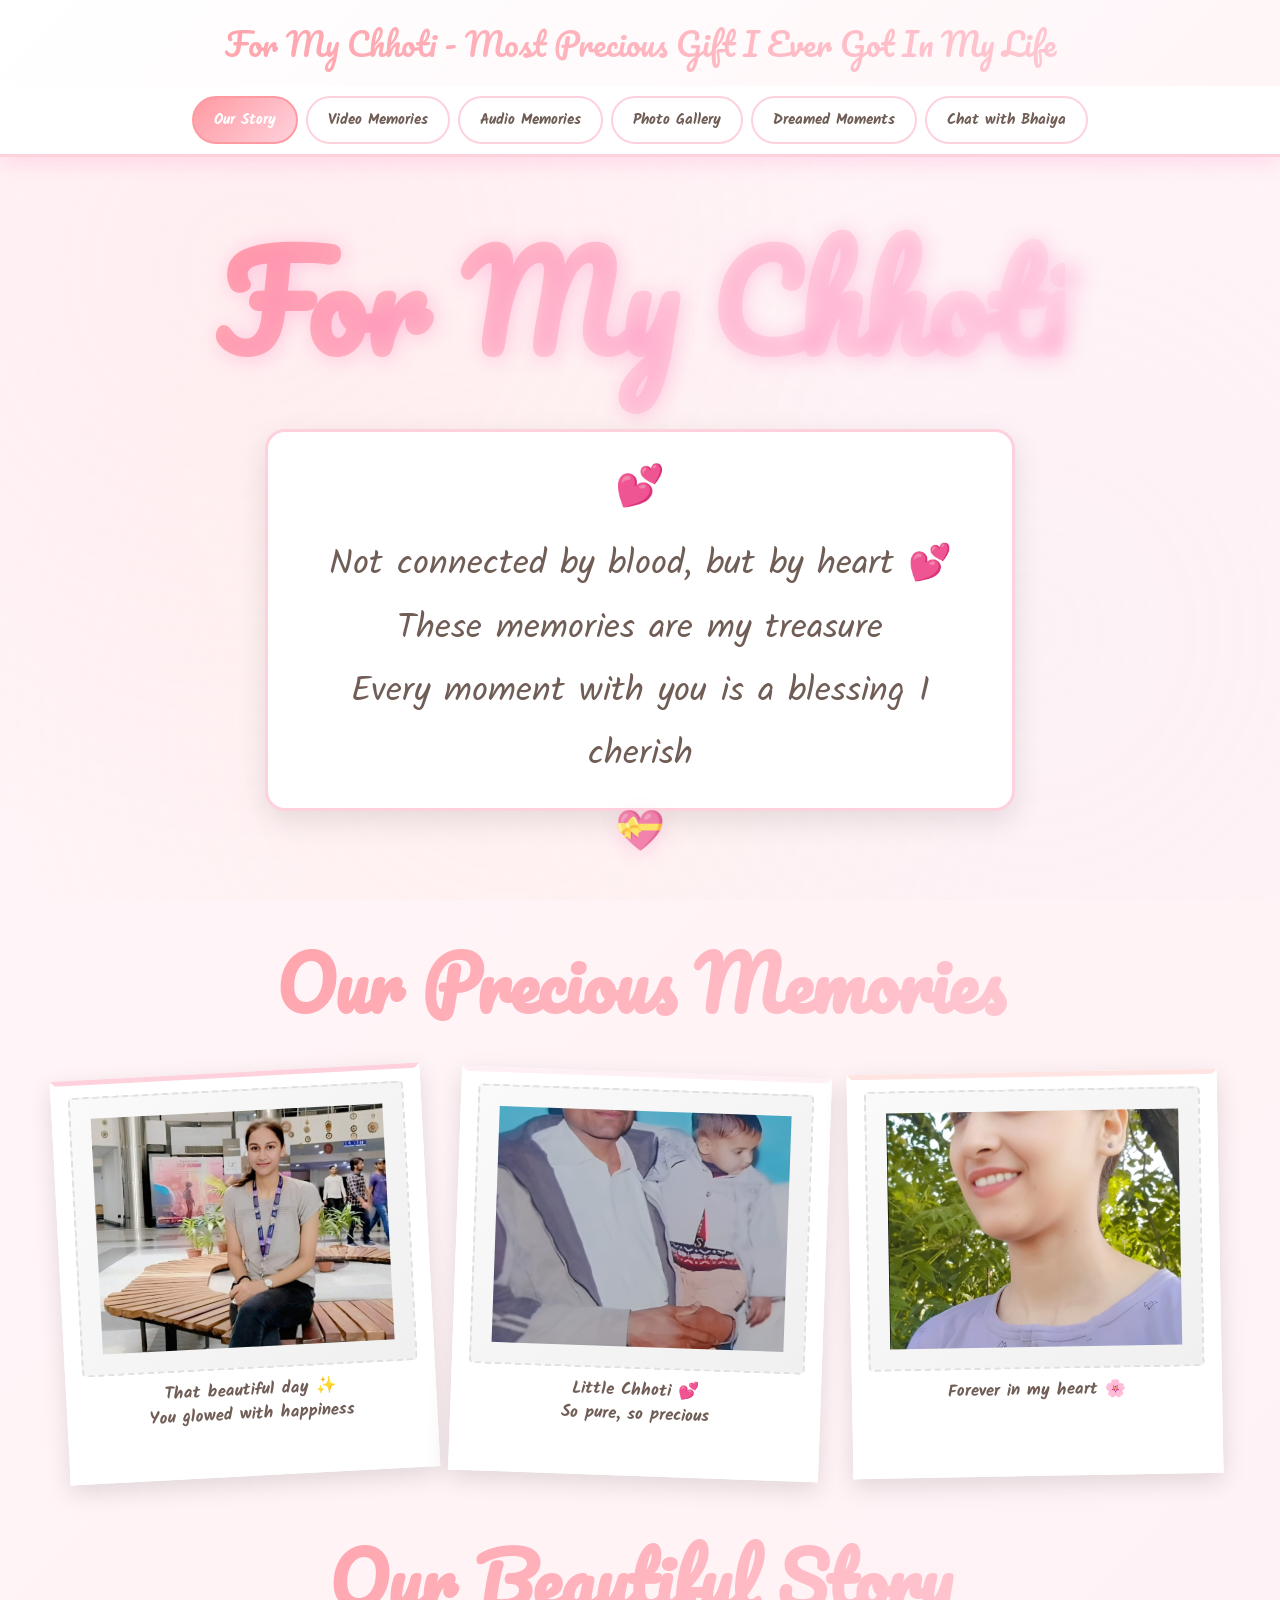
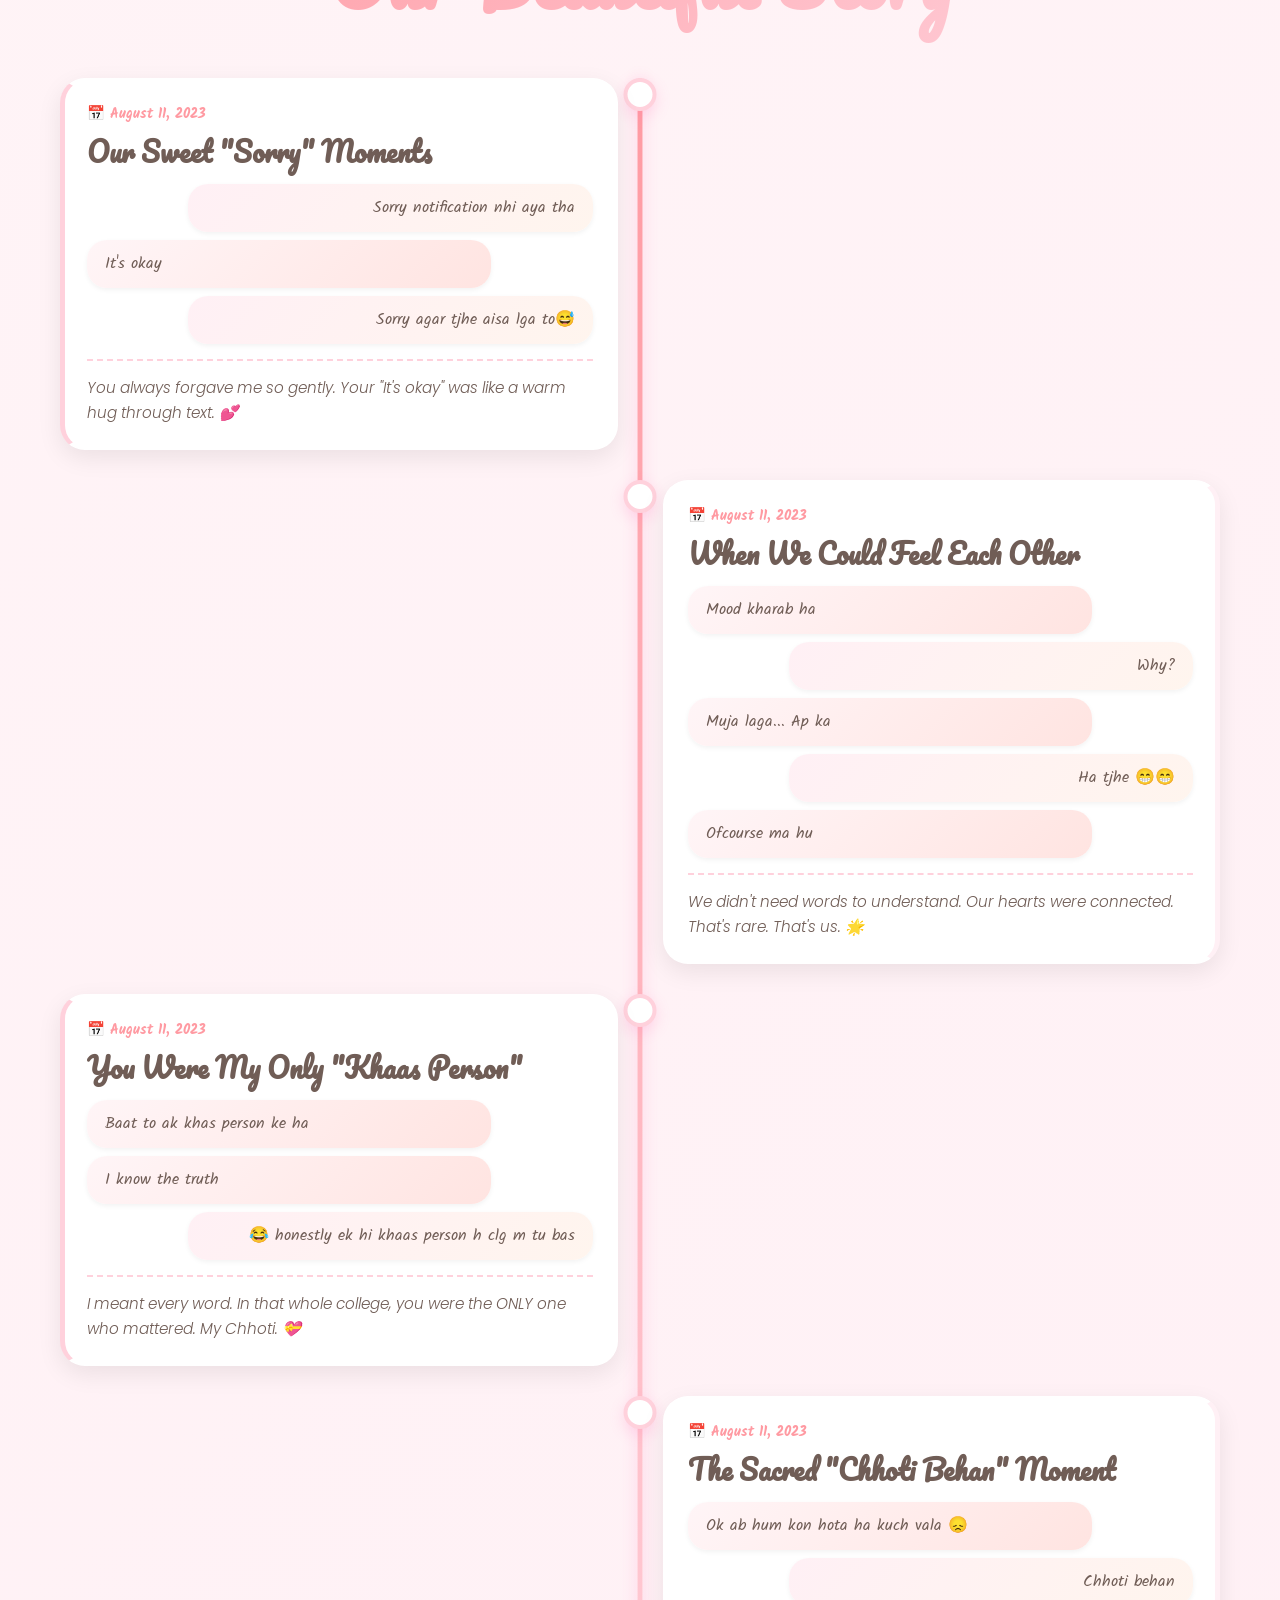
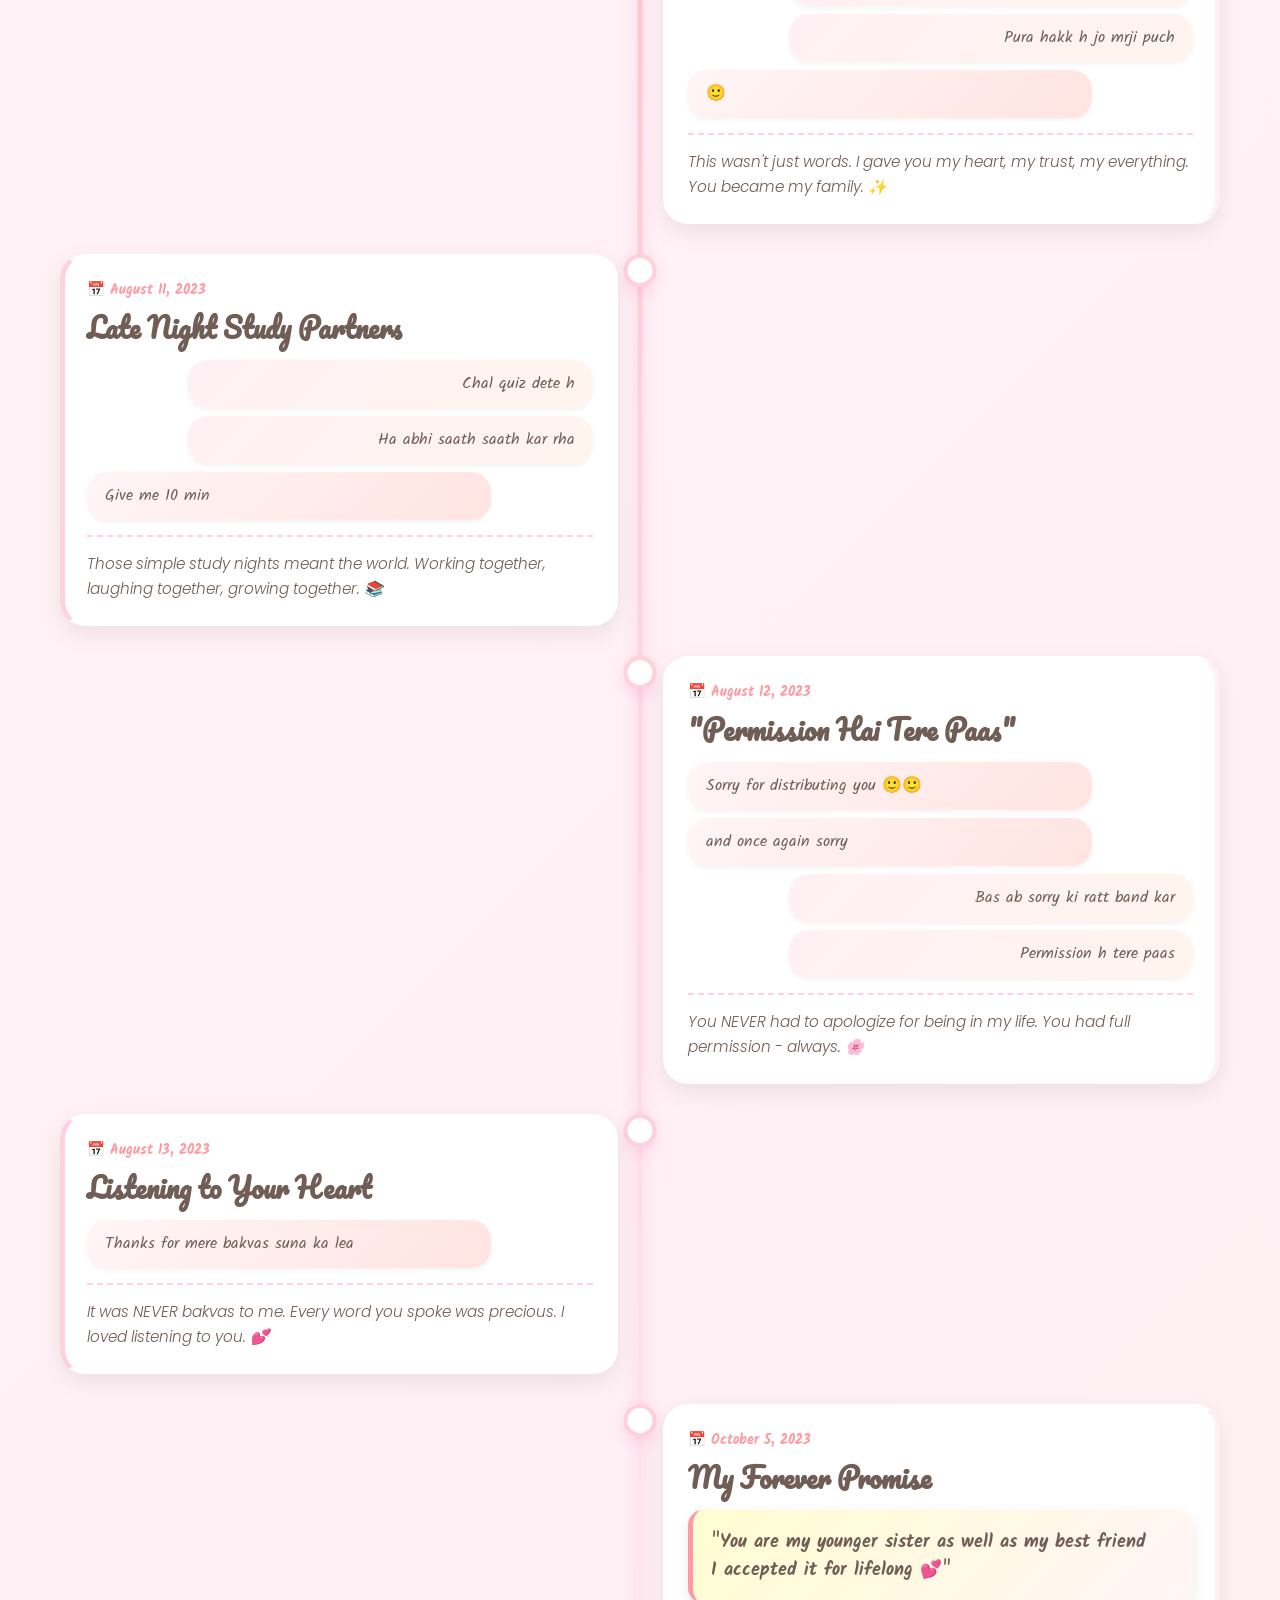
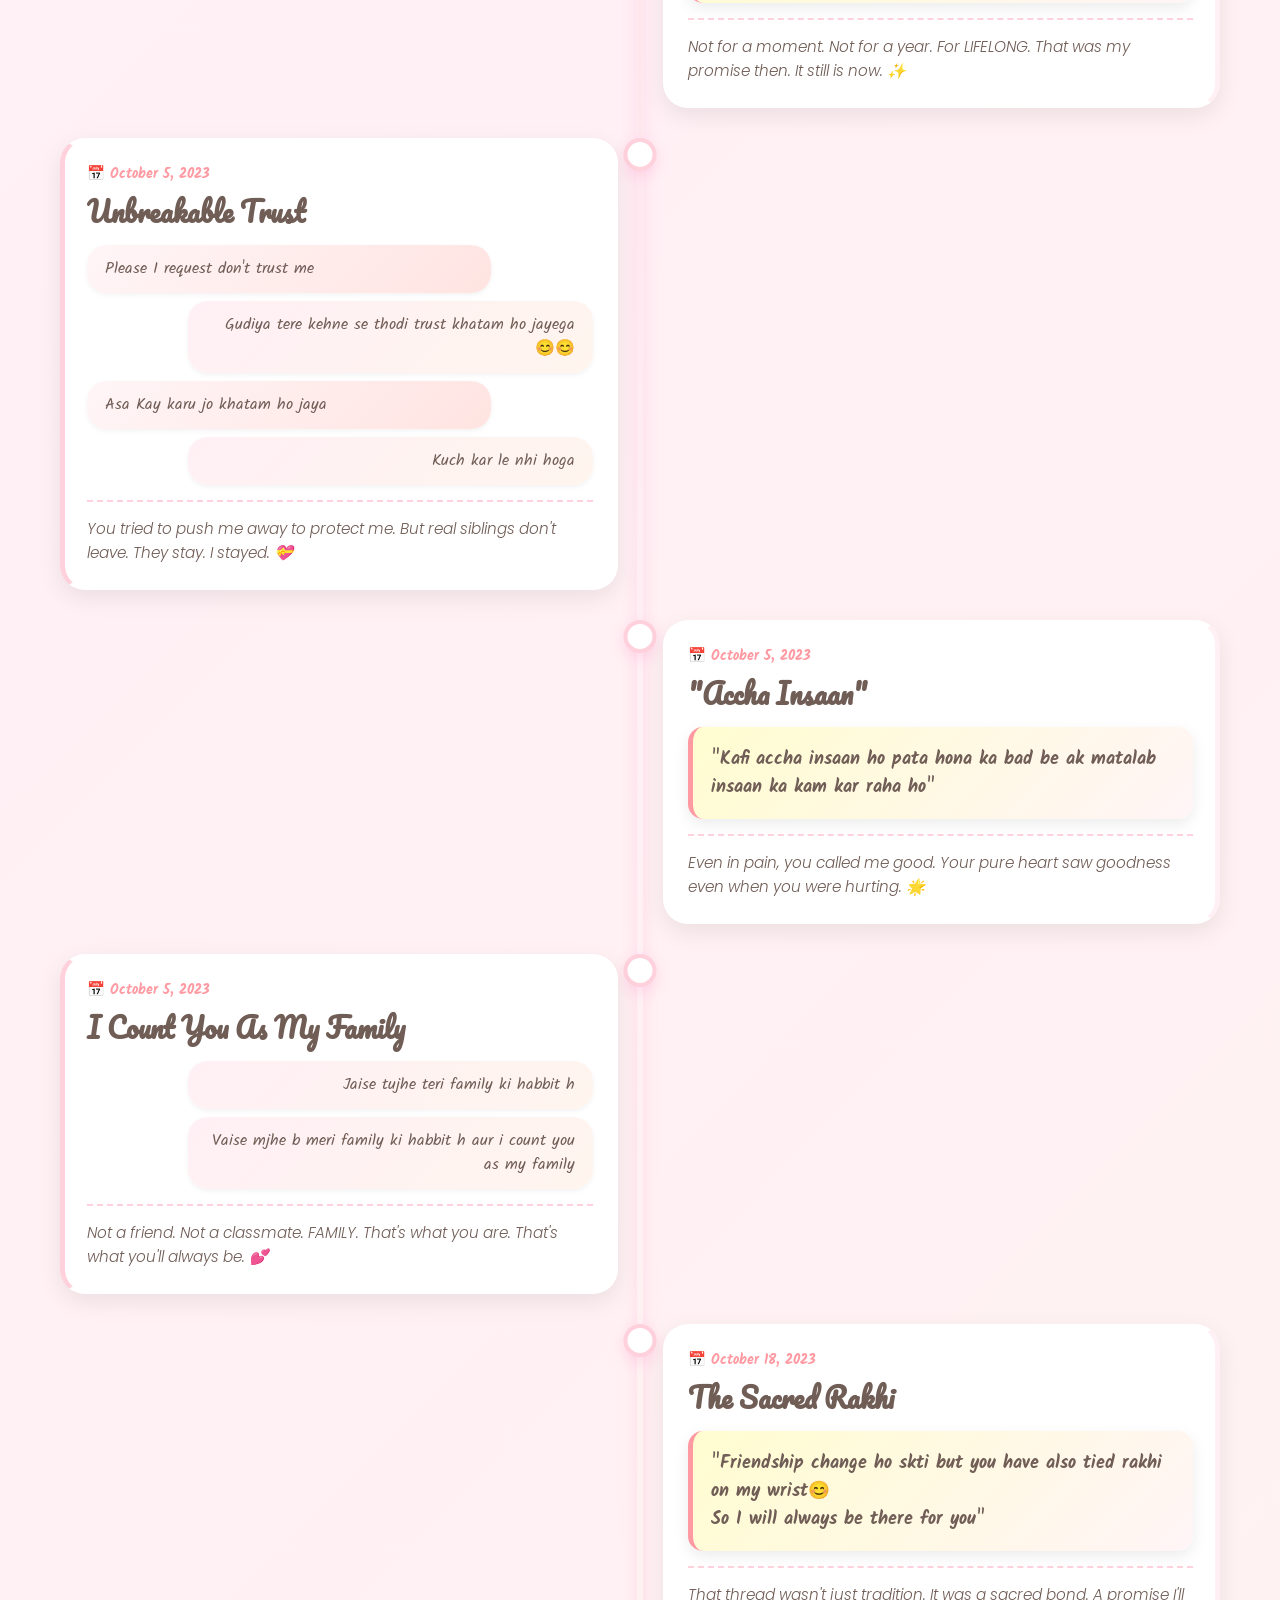
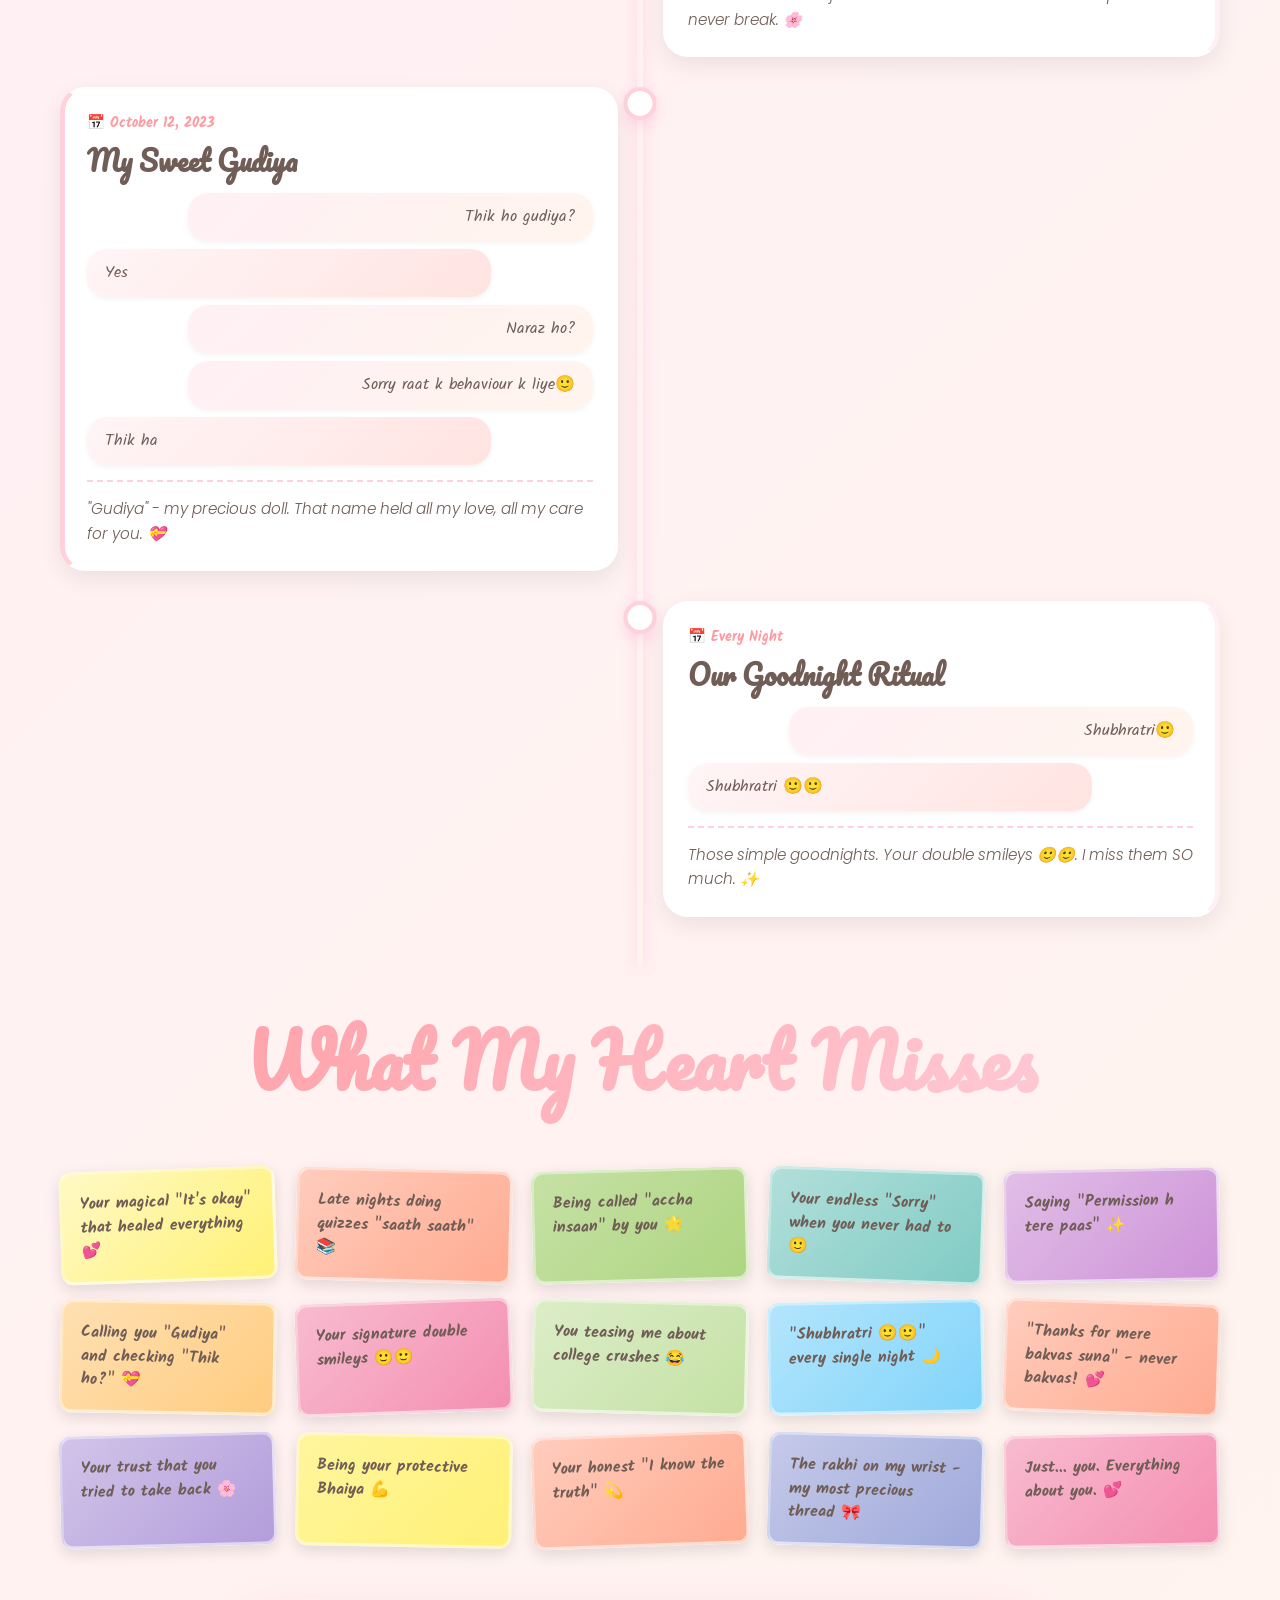
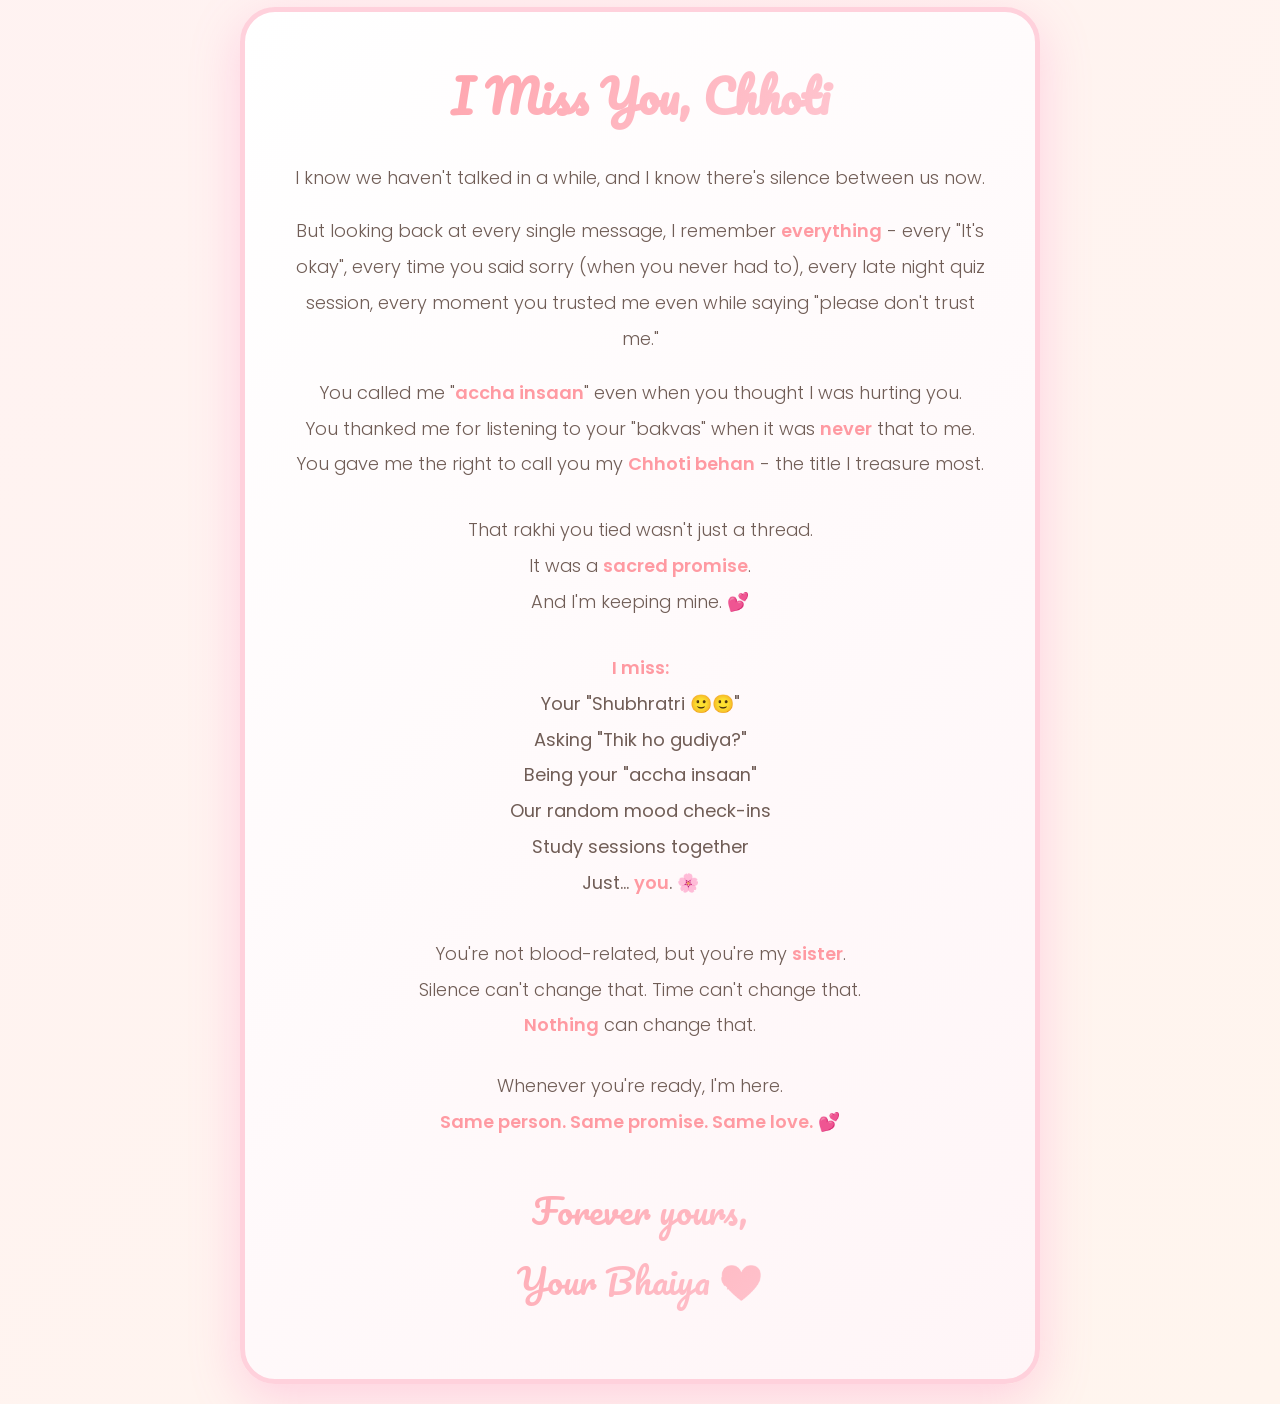
==== commit 8187984e: "chatbot working" ====
--- a/Memories_chhoti/index.html
+++ b/Memories_chhoti/index.html
@@ -16,14 +16,14 @@
         }
 
         :root {
-            --pink-light: #FFF0F5;
-            --pink-soft: #FFB6C1;
-            --peach: #FFDAB9;
-            --lavender: #E6E6FA;
-            --mint: #F0FFF0;
-            --cream: #FFFACD;
-            --rose: #FF69B4;
-            --text: #6B5B5B;
+            --pink-light: #FFF5F7;
+            --pink-soft: #FFD1DC;
+            --peach: #FFE4E1;
+            --lavender: #FFF0F5;
+            --mint: #FFF5EE;
+            --cream: #FFFDD0;
+            --rose: #FF9AA2;
+            --text: #705D56;
             --white: #FFFFFF;
         }
 
@@ -151,7 +151,7 @@
 
         /* Hero Section - More heartfelt */
         .hero {
-            min-height: 100vh;
+            min-height: calc(100vh - 100px);
             display: flex;
             flex-direction: column;
             justify-content: center;
@@ -308,28 +308,9 @@
             width: 100%;
         }
 
-        .section-title::after {
-            content: '✨';
-            position: absolute;
-            right: 10%;
-            top: -10px;
-            font-size: 2rem;
-            animation: twinkle 2s infinite;
-        }
-
-        @keyframes twinkle {
-
-            0%,
-            100% {
-                opacity: 1;
-                transform: scale(1) rotate(0deg);
-            }
-
-            50% {
-                opacity: 0.5;
-                transform: scale(1.2) rotate(180deg);
-            }
-        }
+
+
+
 
         /* Photo Gallery - Scrapbook style */
         .photo-grid {
@@ -351,14 +332,7 @@
             border: 5px solid var(--white);
         }
 
-        .polaroid::before {
-            content: '📌';
-            position: absolute;
-            top: -15px;
-            right: 20px;
-            font-size: 2rem;
-            filter: drop-shadow(2px 2px 5px rgba(0, 0, 0, 0.2));
-        }
+
 
         .polaroid:nth-child(1) {
             transform: rotate(-3deg);
@@ -381,23 +355,9 @@
             z-index: 10;
         }
 
-        .polaroid::after {
-            content: '💝 Click!';
-            position: absolute;
-            bottom: 8px;
-            left: 50%;
-            transform: translateX(-50%);
-            font-family: 'Kalam', cursive;
-            font-size: 0.85rem;
-            color: var(--rose);
-            opacity: 0;
-            transition: opacity 0.3s;
-            font-weight: 700;
-        }
-
-        .polaroid:hover::after {
-            opacity: 1;
-        }
+
+
+
 
         .polaroid-img {
             width: 100%;
@@ -520,21 +480,16 @@
         }
 
         .memory-card::before {
-            content: '💕';
+            content: '';
             position: absolute;
             left: 50%;
             transform: translateX(-50%);
-            font-size: 2rem;
             background: var(--white);
-            width: 55px;
-            height: 55px;
+            width: 25px;
+            height: 25px;
             border-radius: 50%;
-            display: flex;
-            align-items: center;
-            justify-content: center;
-            box-shadow: 0 5px 20px rgba(255, 105, 180, 0.4);
-            animation: heartbeat 1.5s infinite;
-            border: 3px solid var(--pink-soft);
+            box-shadow: 0 5px 15px rgba(255, 105, 180, 0.2);
+            border: 4px solid var(--pink-soft);
         }
 
         @keyframes heartbeat {
@@ -563,13 +518,7 @@
             position: relative;
         }
 
-        .memory-content::before {
-            content: '✨';
-            position: absolute;
-            top: -12px;
-            right: 15px;
-            font-size: 1.5rem;
-        }
+
 
         .memory-content:hover {
             border-color: var(--pink-soft);
@@ -688,13 +637,7 @@
             position: relative;
         }
 
-        .sticky-note::before {
-            content: '📌';
-            position: absolute;
-            top: -10px;
-            right: 10px;
-            font-size: 1.3rem;
-        }
+
 
         .sticky-note:nth-child(1) {
             background: linear-gradient(135deg, #FFF9C4 0%, #FFF176 100%);
@@ -790,15 +733,7 @@
             position: relative;
         }
 
-        .final-message::before {
-            content: '💌';
-            position: absolute;
-            top: -30px;
-            left: 50%;
-            transform: translateX(-50%);
-            font-size: 3.5rem;
-            filter: drop-shadow(0 5px 15px rgba(255, 105, 180, 0.4));
-        }
+
 
         .final-message h2 {
             font-family: 'Pacifico', cursive;
@@ -864,9 +799,7 @@
                 font-size: 0.85rem;
             }
 
-            .section-title::after {
-                right: 5%;
-            }
+    
         }
     </style>
     <link rel="stylesheet" href="styles.css">
@@ -886,11 +819,7 @@
     <div id="story-panel" class="tab-panel active">
         <!-- Hero Section -->
         <section class="hero">
-            <div class="hero-doodle" style="top: 15%; left: 10%;">🌸</div>
-            <div class="hero-doodle" style="top: 25%; right: 12%;">💝</div>
-            <div class="hero-doodle" style="bottom: 20%; left: 15%;">✨</div>
-            <div class="hero-doodle" style="bottom: 30%; right: 10%;">🌟</div>
-
+                                                
             <h1>For My Chhoti</h1>
             <p class="subtitle">
                 Not connected by blood, but by heart 💕<br>
@@ -1256,12 +1185,30 @@
             </div>
         </section>
 
-        <div style="height: 30px;"></div>
-
-    </div> <!-- End story-panel -->
+            </div> <!-- End story-panel -->
 
     <script>
-        // Music Player Removed
+        // Cute Soft Background Music (Invisible Autoplay)
+        const bgMusic = new Audio("https://upload.wikimedia.org/wikipedia/commons/e/ea/Music_box.ogg");
+        bgMusic.loop = true;
+        bgMusic.volume = 0.20;
+
+        // Try autoplaying immediately
+        bgMusic.play().catch(() => {
+            // Autoplay blocked: wait for first interaction
+            const startAudio = () => {
+                bgMusic.play().catch(e => console.log('Background autoplay prevented'));
+                // Remove listeners once interacting
+                ['click', 'scroll', 'touchstart', 'keydown'].forEach(evt => 
+                    window.removeEventListener(evt, startAudio)
+                );
+            };
+            
+            // Attach to common interactions passively
+            ['click', 'scroll', 'touchstart', 'keydown'].forEach(evt => {
+                window.addEventListener(evt, startAudio, { once: true, passive: true });
+            });
+        });
 
         // Photo Modal
         function openPhotoModal(polaroid) {
@@ -1303,7 +1250,7 @@
         const floatContainer = document.getElementById('floatContainer');
         const emojis = ['💕', '💝', '💖', '✨', '🌸', '🌟', '💗', '🦋'];
 
-        for (let i = 0; i < 20; i++) {
+        for (let i = 0; i < 5; i++) {
             const item = document.createElement('div');
             item.className = 'float-item';
             item.textContent = emojis[Math.floor(Math.random() * emojis.length)];
--- a/Memories_chhoti/styles.css
+++ b/Memories_chhoti/styles.css
@@ -66,7 +66,7 @@
 /* --- Panel Visibility --- */
 .tab-panel {
     display: none;
-    padding-top: 180px; /* Space for fixed navbar */
+    padding-top: 100px; /* Space for fixed navbar */
     opacity: 0;
     transition: opacity 0.5s ease;
 }
